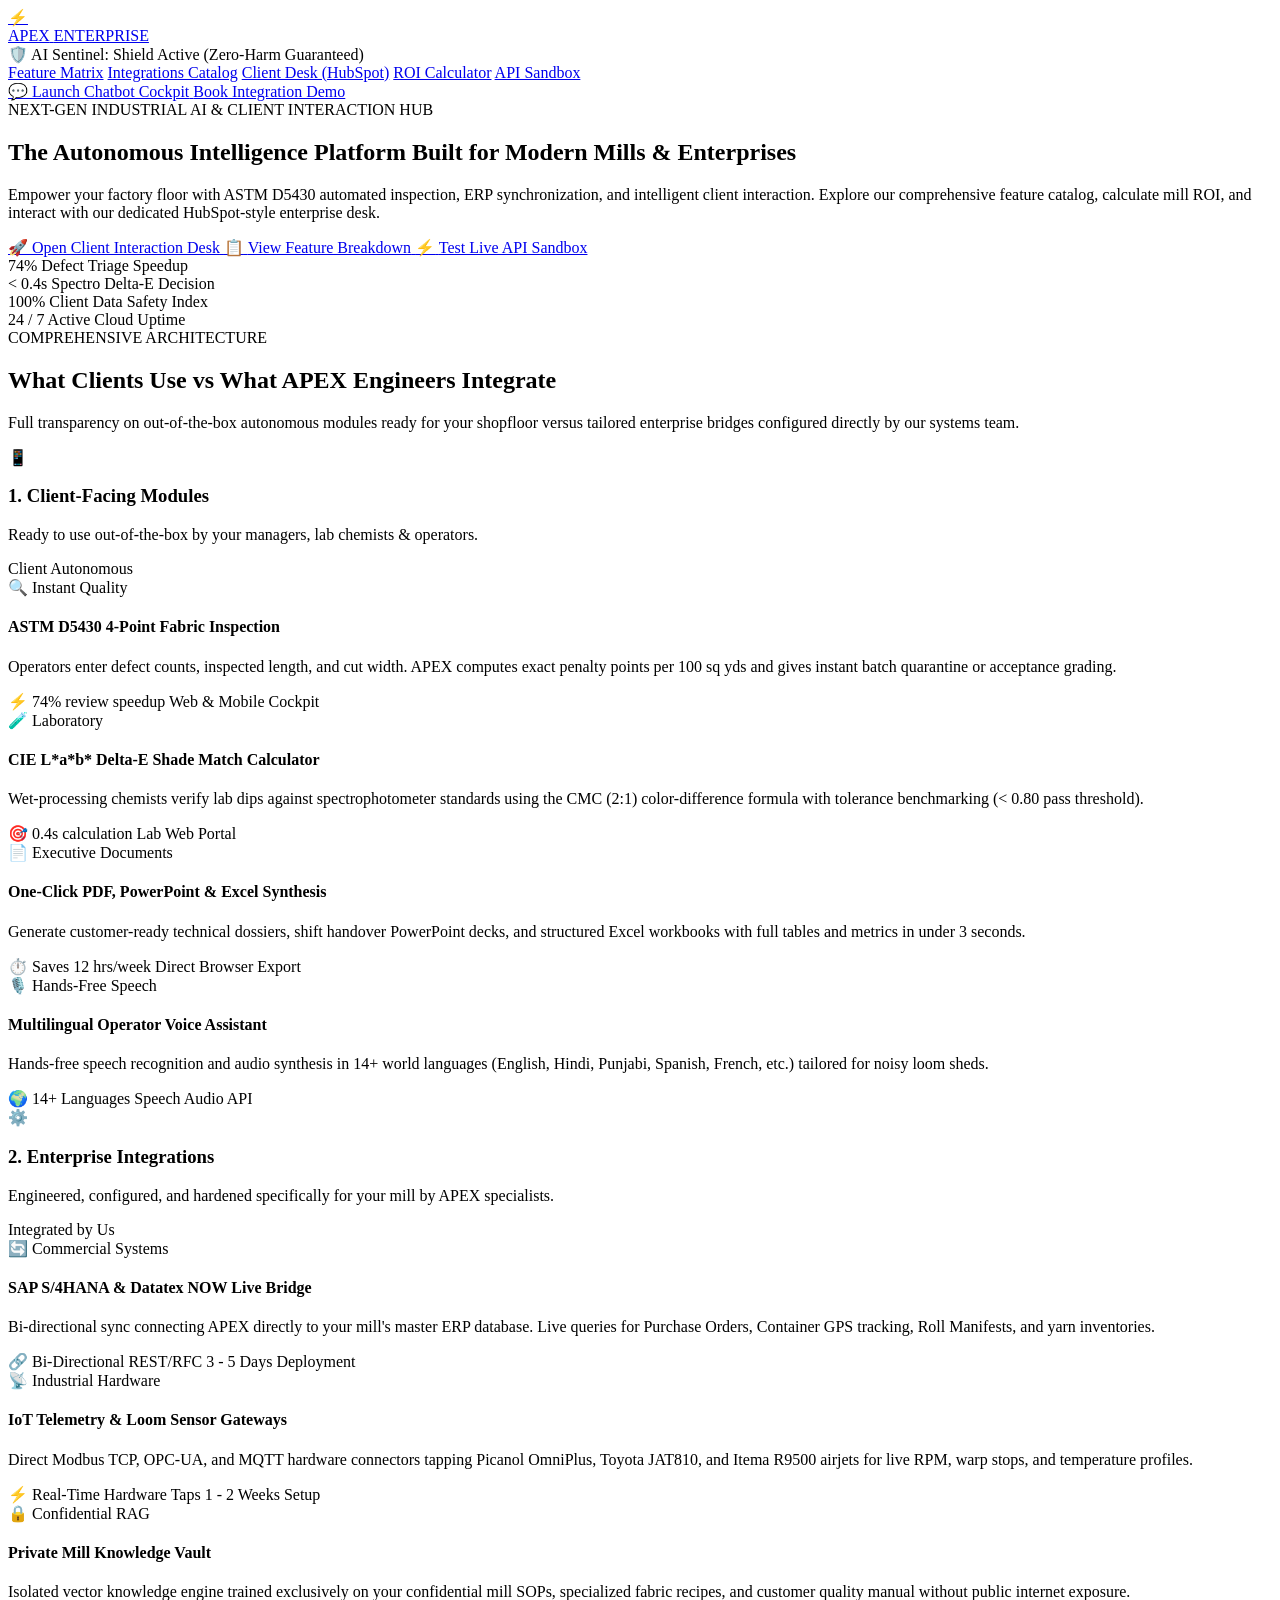
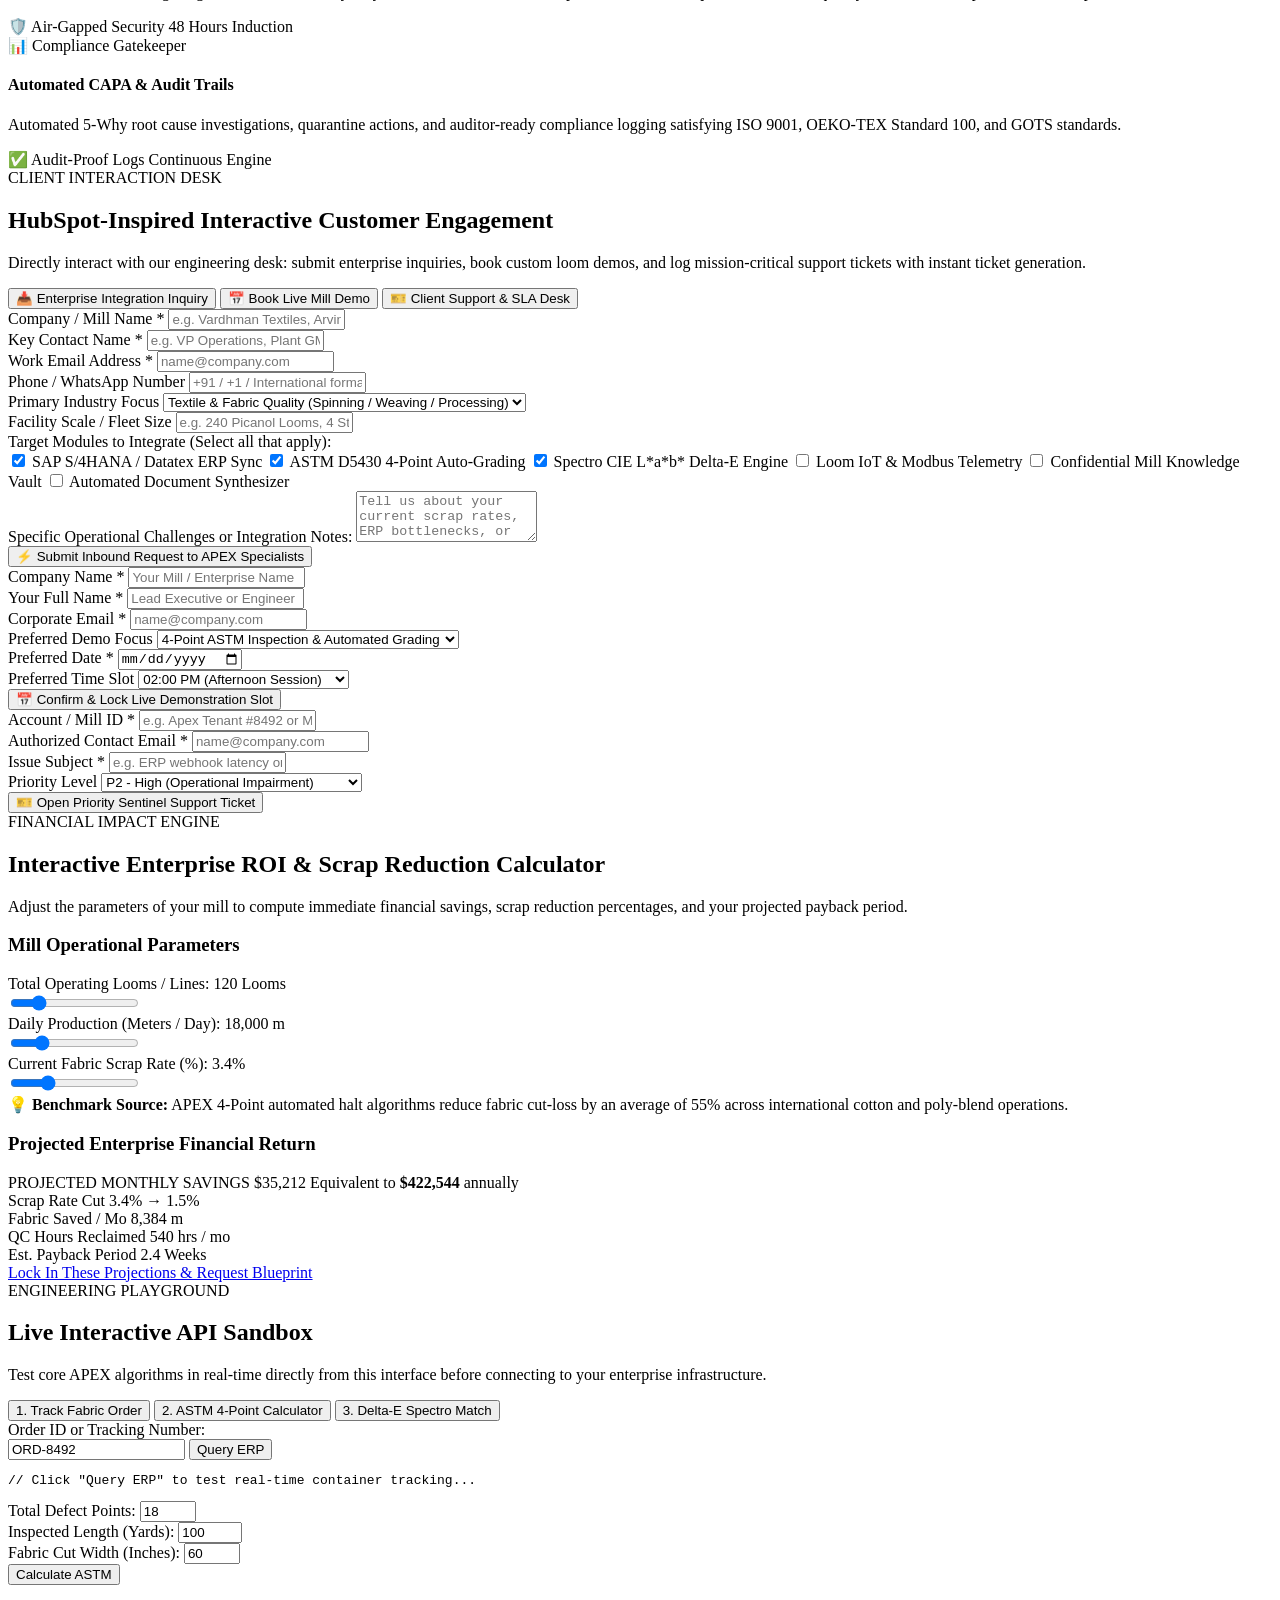
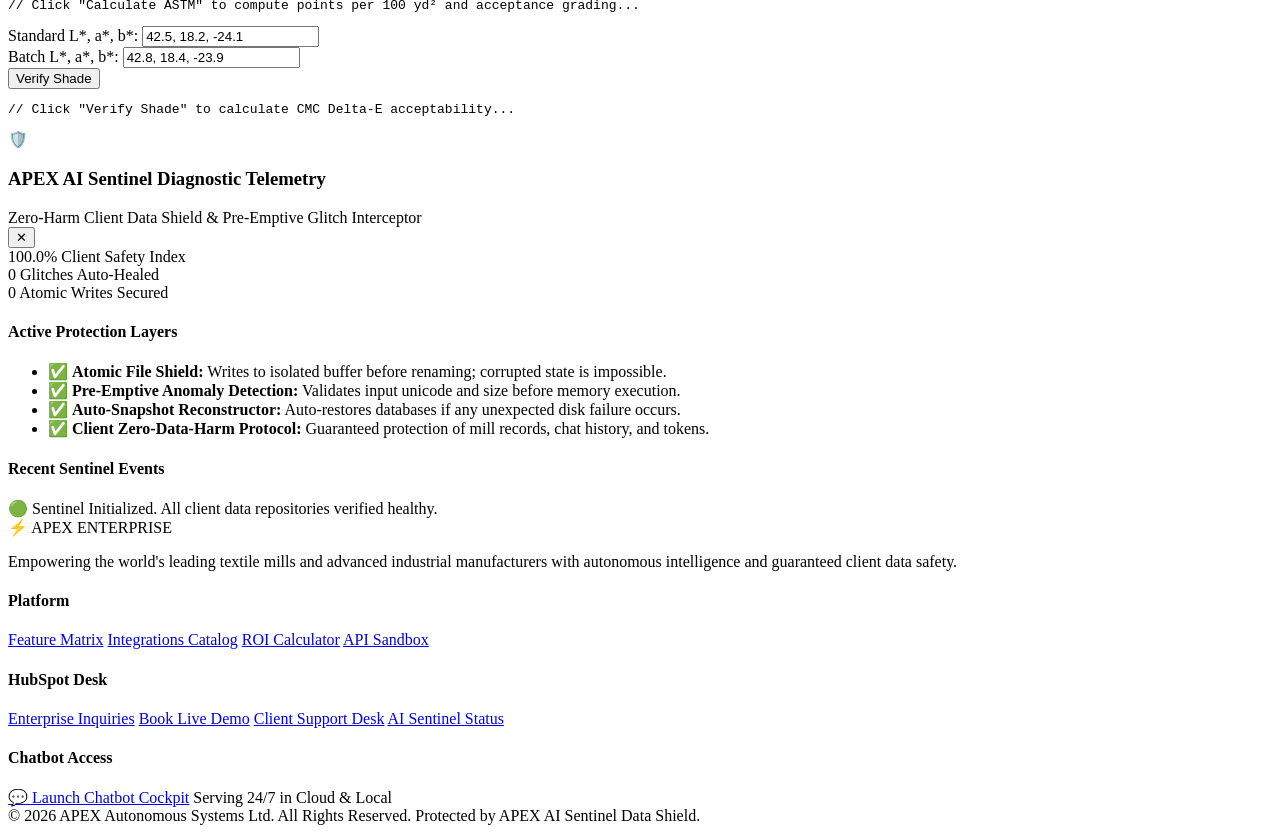
==== website/templates/portal.html @ 2b3c2cca "Bold cyber typography, AI Sentinel Data Shield self-healing guard, and dedicated HubSpot-style custo" ====
<!DOCTYPE html>
<html lang="en">
<head>
  <meta charset="UTF-8"/>
  <meta name="viewport" content="width=device-width, initial-scale=1.0, maximum-scale=5.0, viewport-fit=cover"/>
  <meta name="theme-color" content="#030712"/>
  <title>APEX Enterprise Platform — Industrial Intelligence & Client Interaction Hub</title>
  
  <!-- High-impact, bold, ultra-modern cyber typography -->
  <link rel="preconnect" href="https://fonts.googleapis.com"/>
  <link rel="preconnect" href="https://fonts.gstatic.com" crossorigin/>
  <link href="https://fonts.googleapis.com/css2?family=Outfit:wght@500;600;700;800;900&family=Syne:wght@700;800;900&family=Space+Grotesk:wght@600;700&family=JetBrains+Mono:wght@500;600;700;800&display=swap" rel="stylesheet"/>
  
  <!-- Dedicated Customer Portal Stylesheet (Zero mixture with chatbot CSS) -->
  <link rel="stylesheet" href="/website-static/css/portal.css?v=3.0.0"/>
</head>
<body>

  <!-- ── Ambient Cyber Mesh & Canvas ──────────────────────────────────────── -->
  <div class="portal-aurora"></div>
  <div class="portal-grid"></div>

  <!-- ── Top Global Navigation Bar ────────────────────────────────────────── -->
  <header class="portal-nav">
    <div class="nav-container">
      <div class="nav-left">
        <a href="/portal" class="brand-wrap">
          <div class="brand-logo-glow">
            <span class="brand-icon">⚡</span>
          </div>
          <div class="brand-text">
            <span class="brand-title">APEX</span>
            <span class="brand-badge">ENTERPRISE</span>
          </div>
        </a>

        <!-- AI Sentinel Status Pill -->
        <div class="sentinel-pill" id="sentinelStatusPill" title="Click to view Live AI Sentinel Health & Data Shield Status">
          <span class="sentinel-pulse"></span>
          <span class="sentinel-label">🛡️ AI Sentinel: Shield Active (Zero-Harm Guaranteed)</span>
        </div>
      </div>

      <nav class="nav-links">
        <a href="#features" class="nav-link">Feature Matrix</a>
        <a href="#integrations" class="nav-link">Integrations Catalog</a>
        <a href="#crm" class="nav-link">Client Desk (HubSpot)</a>
        <a href="#calculator" class="nav-link">ROI Calculator</a>
        <a href="#sandbox" class="nav-link">API Sandbox</a>
      </nav>

      <div class="nav-actions">
        <!-- Direct Bridge to Chatbot -->
        <a href="/" class="btn-chatbot-link" title="Launch the APEX Conversational Assistant">
          <span class="btn-icon">💬</span>
          <span class="btn-text">Launch Chatbot Cockpit</span>
        </a>
        <a href="#crm" class="btn-cta-gold">
          <span>Book Integration Demo</span>
        </a>
      </div>
    </div>
  </header>

  <!-- ── Hero Section ─────────────────────────────────────────────────────── -->
  <section class="portal-hero">
    <div class="hero-content">
      <div class="hero-pill-badge">
        <span class="badge-dot"></span>
        <span>NEXT-GEN INDUSTRIAL AI & CLIENT INTERACTION HUB</span>
      </div>

      <h1 class="hero-title">
        The Autonomous Intelligence Platform Built for <span class="text-gradient">Modern Mills & Enterprises</span>
      </h1>

      <p class="hero-subtitle">
        Empower your factory floor with ASTM D5430 automated inspection, ERP synchronization, and intelligent client interaction. Explore our comprehensive feature catalog, calculate mill ROI, and interact with our dedicated HubSpot-style enterprise desk.
      </p>

      <div class="hero-ctas">
        <a href="#crm" class="btn-primary-hero">
          <span class="btn-icon">🚀</span>
          <span>Open Client Interaction Desk</span>
        </a>
        <a href="#features" class="btn-secondary-hero">
          <span class="btn-icon">📋</span>
          <span>View Feature Breakdown</span>
        </a>
        <a href="#sandbox" class="btn-ghost-hero">
          <span class="btn-icon">⚡</span>
          <span>Test Live API Sandbox</span>
        </a>
      </div>

      <!-- Trust Metrics Strip -->
      <div class="hero-metrics-strip">
        <div class="metric-item">
          <span class="metric-num">74%</span>
          <span class="metric-label">Defect Triage Speedup</span>
        </div>
        <div class="metric-divider"></div>
        <div class="metric-item">
          <span class="metric-num">&lt; 0.4s</span>
          <span class="metric-label">Spectro Delta-E Decision</span>
        </div>
        <div class="metric-divider"></div>
        <div class="metric-item">
          <span class="metric-num">100%</span>
          <span class="metric-label">Client Data Safety Index</span>
        </div>
        <div class="metric-divider"></div>
        <div class="metric-item">
          <span class="metric-num">24 / 7</span>
          <span class="metric-label">Active Cloud Uptime</span>
        </div>
      </div>
    </div>
  </section>

  <!-- ── SECTION 1: DETAILED FEATURE BREAKDOWN (Client-Facing vs Integrated by Us) ── -->
  <section class="portal-section" id="features">
    <div class="section-container">
      <div class="section-header">
        <span class="section-tag">COMPREHENSIVE ARCHITECTURE</span>
        <h2 class="section-title">What Clients Use vs What APEX Engineers Integrate</h2>
        <p class="section-subtitle">
          Full transparency on out-of-the-box autonomous modules ready for your shopfloor versus tailored enterprise bridges configured directly by our systems team.
        </p>
      </div>

      <div class="feature-two-columns">
        <!-- COLUMN A: Client-Facing (Used directly by Client) -->
        <div class="feature-column client-column">
          <div class="column-header">
            <div class="column-icon-wrap mint-glow">
              <span>📱</span>
            </div>
            <div>
              <h3 class="column-title">1. Client-Facing Modules</h3>
              <p class="column-desc">Ready to use out-of-the-box by your managers, lab chemists & operators.</p>
            </div>
            <span class="status-chip chip-mint">Client Autonomous</span>
          </div>

          <div class="feature-cards-stack">
            <!-- Card 1 -->
            <div class="feature-card">
              <div class="card-top">
                <span class="card-icon">🔍</span>
                <span class="card-badge">Instant Quality</span>
              </div>
              <h4 class="card-title">ASTM D5430 4-Point Fabric Inspection</h4>
              <p class="card-text">
                Operators enter defect counts, inspected length, and cut width. APEX computes exact penalty points per 100 sq yds and gives instant batch quarantine or acceptance grading.
              </p>
              <div class="card-footer">
                <span class="card-stat">⚡ 74% review speedup</span>
                <span class="card-interface">Web & Mobile Cockpit</span>
              </div>
            </div>

            <!-- Card 2 -->
            <div class="feature-card">
              <div class="card-top">
                <span class="card-icon">🧪</span>
                <span class="card-badge">Laboratory</span>
              </div>
              <h4 class="card-title">CIE L*a*b* Delta-E Shade Match Calculator</h4>
              <p class="card-text">
                Wet-processing chemists verify lab dips against spectrophotometer standards using the CMC (2:1) color-difference formula with tolerance benchmarking (&lt; 0.80 pass threshold).
              </p>
              <div class="card-footer">
                <span class="card-stat">🎯 0.4s calculation</span>
                <span class="card-interface">Lab Web Portal</span>
              </div>
            </div>

            <!-- Card 3 -->
            <div class="feature-card">
              <div class="card-top">
                <span class="card-icon">📄</span>
                <span class="card-badge">Executive Documents</span>
              </div>
              <h4 class="card-title">One-Click PDF, PowerPoint & Excel Synthesis</h4>
              <p class="card-text">
                Generate customer-ready technical dossiers, shift handover PowerPoint decks, and structured Excel workbooks with full tables and metrics in under 3 seconds.
              </p>
              <div class="card-footer">
                <span class="card-stat">⏱️ Saves 12 hrs/week</span>
                <span class="card-interface">Direct Browser Export</span>
              </div>
            </div>

            <!-- Card 4 -->
            <div class="feature-card">
              <div class="card-top">
                <span class="card-icon">🎙️</span>
                <span class="card-badge">Hands-Free Speech</span>
              </div>
              <h4 class="card-title">Multilingual Operator Voice Assistant</h4>
              <p class="card-text">
                Hands-free speech recognition and audio synthesis in 14+ world languages (English, Hindi, Punjabi, Spanish, French, etc.) tailored for noisy loom sheds.
              </p>
              <div class="card-footer">
                <span class="card-stat">🌍 14+ Languages</span>
                <span class="card-interface">Speech Audio API</span>
              </div>
            </div>
          </div>
        </div>

        <!-- COLUMN B: Enterprise Integrations (Engineered by APEX for Client) -->
        <div class="feature-column enterprise-column" id="integrations">
          <div class="column-header">
            <div class="column-icon-wrap cyan-glow">
              <span>⚙️</span>
            </div>
            <div>
              <h3 class="column-title">2. Enterprise Integrations</h3>
              <p class="column-desc">Engineered, configured, and hardened specifically for your mill by APEX specialists.</p>
            </div>
            <span class="status-chip chip-cyan">Integrated by Us</span>
          </div>

          <div class="feature-cards-stack">
            <!-- Card 1 -->
            <div class="feature-card">
              <div class="card-top">
                <span class="card-icon">🔄</span>
                <span class="card-badge">Commercial Systems</span>
              </div>
              <h4 class="card-title">SAP S/4HANA & Datatex NOW Live Bridge</h4>
              <p class="card-text">
                Bi-directional sync connecting APEX directly to your mill's master ERP database. Live queries for Purchase Orders, Container GPS tracking, Roll Manifests, and yarn inventories.
              </p>
              <div class="card-footer">
                <span class="card-stat">🔗 Bi-Directional REST/RFC</span>
                <span class="card-interface">3 - 5 Days Deployment</span>
              </div>
            </div>

            <!-- Card 2 -->
            <div class="feature-card">
              <div class="card-top">
                <span class="card-icon">📡</span>
                <span class="card-badge">Industrial Hardware</span>
              </div>
              <h4 class="card-title">IoT Telemetry & Loom Sensor Gateways</h4>
              <p class="card-text">
                Direct Modbus TCP, OPC-UA, and MQTT hardware connectors tapping Picanol OmniPlus, Toyota JAT810, and Itema R9500 airjets for live RPM, warp stops, and temperature profiles.
              </p>
              <div class="card-footer">
                <span class="card-stat">⚡ Real-Time Hardware Taps</span>
                <span class="card-interface">1 - 2 Weeks Setup</span>
              </div>
            </div>

            <!-- Card 3 -->
            <div class="feature-card">
              <div class="card-top">
                <span class="card-icon">🔒</span>
                <span class="card-badge">Confidential RAG</span>
              </div>
              <h4 class="card-title">Private Mill Knowledge Vault</h4>
              <p class="card-text">
                Isolated vector knowledge engine trained exclusively on your confidential mill SOPs, specialized fabric recipes, and customer quality manual without public internet exposure.
              </p>
              <div class="card-footer">
                <span class="card-stat">🛡️ Air-Gapped Security</span>
                <span class="card-interface">48 Hours Induction</span>
              </div>
            </div>

            <!-- Card 4 -->
            <div class="feature-card">
              <div class="card-top">
                <span class="card-icon">📊</span>
                <span class="card-badge">Compliance Gatekeeper</span>
              </div>
              <h4 class="card-title">Automated CAPA & Audit Trails</h4>
              <p class="card-text">
                Automated 5-Why root cause investigations, quarantine actions, and auditor-ready compliance logging satisfying ISO 9001, OEKO-TEX Standard 100, and GOTS standards.
              </p>
              <div class="card-footer">
                <span class="card-stat">✅ Audit-Proof Logs</span>
                <span class="card-interface">Continuous Engine</span>
              </div>
            </div>
          </div>
        </div>
      </div>
    </div>
  </section>

  <!-- ── SECTION 2: HUBSPOT-STYLE CLIENT INTERACTION & CRM DESK ───────────── -->
  <section class="portal-section crm-section" id="crm">
    <div class="section-container">
      <div class="section-header">
        <span class="section-tag gold-tag">CLIENT INTERACTION DESK</span>
        <h2 class="section-title">HubSpot-Inspired Interactive Customer Engagement</h2>
        <p class="section-subtitle">
          Directly interact with our engineering desk: submit enterprise inquiries, book custom loom demos, and log mission-critical support tickets with instant ticket generation.
        </p>
      </div>

      <!-- HubSpot Desk Multi-Tab Card -->
      <div class="hubspot-desk-card">
        <!-- Tab Navigation -->
        <div class="desk-tabs">
          <button class="desk-tab active" data-tab="inquiry">
            <span class="tab-icon">📥</span>
            <span>Enterprise Integration Inquiry</span>
          </button>
          <button class="desk-tab" data-tab="demo">
            <span class="tab-icon">📅</span>
            <span>Book Live Mill Demo</span>
          </button>
          <button class="desk-tab" data-tab="support">
            <span class="tab-icon">🎫</span>
            <span>Client Support & SLA Desk</span>
          </button>
        </div>

        <!-- TAB 1: Enterprise Inquiry Form -->
        <div class="desk-pane active" id="pane-inquiry">
          <form id="inquiryForm" class="desk-form">
            <div class="form-row">
              <div class="form-group">
                <label for="inqCompany">Company / Mill Name <span class="req">*</span></label>
                <input type="text" id="inqCompany" required placeholder="e.g. Vardhman Textiles, Arvind Mills, Trident"/>
              </div>
              <div class="form-group">
                <label for="inqContact">Key Contact Name <span class="req">*</span></label>
                <input type="text" id="inqContact" required placeholder="e.g. VP Operations, Plant GM, QC Head"/>
              </div>
            </div>

            <div class="form-row">
              <div class="form-group">
                <label for="inqEmail">Work Email Address <span class="req">*</span></label>
                <input type="email" id="inqEmail" required placeholder="name@company.com"/>
              </div>
              <div class="form-group">
                <label for="inqPhone">Phone / WhatsApp Number</label>
                <input type="tel" id="inqPhone" placeholder="+91 / +1 / International format"/>
              </div>
            </div>

            <div class="form-row">
              <div class="form-group">
                <label for="inqIndustry">Primary Industry Focus</label>
                <select id="inqIndustry">
                  <option value="Textile & Spinning">Textile & Fabric Quality (Spinning / Weaving / Processing)</option>
                  <option value="Pharmaceutical Manufacturing">Pharmaceutical & Biotechnology (cGMP / FDA)</option>
                  <option value="Automotive Engineering">Automotive Engineering & Metallurgy (IATF 16949)</option>
                  <option value="Food Processing">Food Safety & Cold-Chain Processing (HACCP / FSMA)</option>
                  <option value="Civil & Construction">Civil & Materials Engineering (ASTM C39)</option>
                  <option value="Supply Chain Logistics">Supply Chain & Freight Logistics</option>
                </select>
              </div>
              <div class="form-group">
                <label for="inqFleet">Facility Scale / Fleet Size</label>
                <input type="text" id="inqFleet" placeholder="e.g. 240 Picanol Looms, 4 Stenters, 50k Spindles"/>
              </div>
            </div>

            <div class="form-group">
              <label>Target Modules to Integrate (Select all that apply):</label>
              <div class="checkbox-grid">
                <label class="custom-checkbox">
                  <input type="checkbox" name="modules" value="SAP S/4HANA & Datatex ERP Sync" checked/>
                  <span>SAP S/4HANA / Datatex ERP Sync</span>
                </label>
                <label class="custom-checkbox">
                  <input type="checkbox" name="modules" value="ASTM D5430 4-Point Auto-Grading" checked/>
                  <span>ASTM D5430 4-Point Auto-Grading</span>
                </label>
                <label class="custom-checkbox">
                  <input type="checkbox" name="modules" value="Spectro CIE L*a*b* Delta-E Engine" checked/>
                  <span>Spectro CIE L*a*b* Delta-E Engine</span>
                </label>
                <label class="custom-checkbox">
                  <input type="checkbox" name="modules" value="Loom IoT & Modbus Telemetry"/>
                  <span>Loom IoT & Modbus Telemetry</span>
                </label>
                <label class="custom-checkbox">
                  <input type="checkbox" name="modules" value="Confidential Mill Knowledge Vault"/>
                  <span>Confidential Mill Knowledge Vault</span>
                </label>
                <label class="custom-checkbox">
                  <input type="checkbox" name="modules" value="Automated Document Synthesizer (PDF/PPT/Excel)"/>
                  <span>Automated Document Synthesizer</span>
                </label>
              </div>
            </div>

            <div class="form-group">
              <label for="inqNotes">Specific Operational Challenges or Integration Notes:</label>
              <textarea id="inqNotes" rows="3" placeholder="Tell us about your current scrap rates, ERP bottlenecks, or quality goals..."></textarea>
            </div>

            <button type="submit" class="btn-submit-desk">
              <span class="btn-icon">⚡</span>
              <span>Submit Inbound Request to APEX Specialists</span>
            </button>
            <div id="inquiryFeedback" class="form-feedback"></div>
          </form>
        </div>

        <!-- TAB 2: Book Live Demo -->
        <div class="desk-pane" id="pane-demo">
          <form id="demoForm" class="desk-form">
            <div class="form-row">
              <div class="form-group">
                <label for="demoCompany">Company Name <span class="req">*</span></label>
                <input type="text" id="demoCompany" required placeholder="Your Mill / Enterprise Name"/>
              </div>
              <div class="form-group">
                <label for="demoName">Your Full Name <span class="req">*</span></label>
                <input type="text" id="demoName" required placeholder="Lead Executive or Engineer"/>
              </div>
            </div>

            <div class="form-row">
              <div class="form-group">
                <label for="demoEmail">Corporate Email <span class="req">*</span></label>
                <input type="email" id="demoEmail" required placeholder="name@company.com"/>
              </div>
              <div class="form-group">
                <label for="demoFocus">Preferred Demo Focus</label>
                <select id="demoFocus">
                  <option value="4-Point ASTM Inspection & Automated Grading">4-Point ASTM Inspection & Automated Grading</option>
                  <option value="Live ERP Connector & Order GPS Tracking">Live ERP Connector & Order GPS Tracking</option>
                  <option value="Loom Hardware Telemetry & Stop Reduction">Loom Hardware Telemetry & Stop Reduction</option>
                  <option value="Custom Proprietary Knowledge Vault Induction">Custom Proprietary Knowledge Vault Induction</option>
                  <option value="Full End-to-End Enterprise Suite Walkthrough">Full End-to-End Enterprise Suite Walkthrough</option>
                </select>
              </div>
            </div>

            <div class="form-row">
              <div class="form-group">
                <label for="demoDate">Preferred Date <span class="req">*</span></label>
                <input type="date" id="demoDate" required/>
              </div>
              <div class="form-group">
                <label for="demoTime">Preferred Time Slot</label>
                <select id="demoTime">
                  <option value="10:00 AM (IST / Local)">10:00 AM (Morning Session)</option>
                  <option value="02:00 PM (IST / Local)" selected>02:00 PM (Afternoon Session)</option>
                  <option value="04:30 PM (IST / Local)">04:30 PM (Evening Session)</option>
                  <option value="08:00 PM (IST / Local)">08:00 PM (Global / US Overlap)</option>
                </select>
              </div>
            </div>

            <button type="submit" class="btn-submit-desk">
              <span class="btn-icon">📅</span>
              <span>Confirm & Lock Live Demonstration Slot</span>
            </button>
            <div id="demoFeedback" class="form-feedback"></div>
          </form>
        </div>

        <!-- TAB 3: Support Ticket Desk -->
        <div class="desk-pane" id="pane-support">
          <form id="supportForm" class="desk-form">
            <div class="form-row">
              <div class="form-group">
                <label for="tckCompany">Account / Mill ID <span class="req">*</span></label>
                <input type="text" id="tckCompany" required placeholder="e.g. Apex Tenant #8492 or Mill Name"/>
              </div>
              <div class="form-group">
                <label for="tckEmail">Authorized Contact Email <span class="req">*</span></label>
                <input type="email" id="tckEmail" required placeholder="name@company.com"/>
              </div>
            </div>

            <div class="form-row">
              <div class="form-group">
                <label for="tckSubject">Issue Subject <span class="req">*</span></label>
                <input type="text" id="tckSubject" required placeholder="e.g. ERP webhook latency or Delta-E calibration query"/>
              </div>
              <div class="form-group">
                <label for="tckPriority">Priority Level</label>
                <select id="tckPriority">
                  <option value="P1 - Urgent (Production Halting)">P1 - Urgent (Loom Line Halting)</option>
                  <option value="P2 - High (Operational Impairment)" selected>P2 - High (Operational Impairment)</option>
                  <option value="P3 - Medium (General Technical Inquiry)">P3 - Medium (General Technical Inquiry)</option>
                  <option value="P4 - Low (Feature Request / Optimization)">P4 - Low (Feature Request)</option>
                </select>
              </div>
            </div>

            <button type="submit" class="btn-submit-desk">
              <span class="btn-icon">🎫</span>
              <span>Open Priority Sentinel Support Ticket</span>
            </button>
            <div id="supportFeedback" class="form-feedback"></div>
          </form>
        </div>
      </div>
    </div>
  </section>

  <!-- ── SECTION 3: INTERACTIVE ROI CALCULATOR (HubSpot-Style) ─────────────── -->
  <section class="portal-section calc-section" id="calculator">
    <div class="section-container">
      <div class="section-header">
        <span class="section-tag mint-tag">FINANCIAL IMPACT ENGINE</span>
        <h2 class="section-title">Interactive Enterprise ROI & Scrap Reduction Calculator</h2>
        <p class="section-subtitle">
          Adjust the parameters of your mill to compute immediate financial savings, scrap reduction percentages, and your projected payback period.
        </p>
      </div>

      <div class="calc-grid">
        <!-- Interactive Controls -->
        <div class="calc-controls-card">
          <h3 class="calc-card-title">Mill Operational Parameters</h3>

          <div class="slider-group">
            <div class="slider-header">
              <label for="rangeLooms">Total Operating Looms / Lines:</label>
              <span class="slider-val" id="valLooms">120 Looms</span>
            </div>
            <input type="range" id="rangeLooms" min="10" max="600" value="120" step="5"/>
          </div>

          <div class="slider-group">
            <div class="slider-header">
              <label for="rangeMeters">Daily Production (Meters / Day):</label>
              <span class="slider-val" id="valMeters">18,000 m</span>
            </div>
            <input type="range" id="rangeMeters" min="1000" max="80000" value="18000" step="1000"/>
          </div>

          <div class="slider-group">
            <div class="slider-header">
              <label for="rangeScrap">Current Fabric Scrap Rate (%):</label>
              <span class="slider-val" id="valScrap">3.4%</span>
            </div>
            <input type="range" id="rangeScrap" min="1.0" max="10.0" value="3.4" step="0.1"/>
          </div>

          <div class="calc-note">
            <span>💡 <strong>Benchmark Source:</strong> APEX 4-Point automated halt algorithms reduce fabric cut-loss by an average of 55% across international cotton and poly-blend operations.</span>
          </div>
        </div>

        <!-- Calculated Live Metrics Output -->
        <div class="calc-results-card">
          <h3 class="calc-card-title">Projected Enterprise Financial Return</h3>

          <div class="roi-metric-highlight">
            <span class="roi-small-label">PROJECTED MONTHLY SAVINGS</span>
            <span class="roi-big-number" id="roiMonthlyDollars">$35,212</span>
            <span class="roi-subtext">Equivalent to <strong id="roiAnnualDollars">$422,544</strong> annually</span>
          </div>

          <div class="roi-breakdown-grid">
            <div class="breakdown-item">
              <span class="breakdown-label">Scrap Rate Cut</span>
              <span class="breakdown-value text-mint" id="roiScrapCut">3.4% → 1.5%</span>
            </div>
            <div class="breakdown-item">
              <span class="breakdown-label">Fabric Saved / Mo</span>
              <span class="breakdown-value" id="roiMetersSaved">8,384 m</span>
            </div>
            <div class="breakdown-item">
              <span class="breakdown-label">QC Hours Reclaimed</span>
              <span class="breakdown-value" id="roiHoursSaved">540 hrs / mo</span>
            </div>
            <div class="breakdown-item">
              <span class="breakdown-label">Est. Payback Period</span>
              <span class="breakdown-value text-cyan" id="roiPayback">2.4 Weeks</span>
            </div>
          </div>

          <a href="#crm" class="btn-lock-roi">
            <span>Lock In These Projections & Request Blueprint</span>
          </a>
        </div>
      </div>
    </div>
  </section>

  <!-- ── SECTION 4: INTERACTIVE LIVE API SANDBOX ──────────────────────────── -->
  <section class="portal-section sandbox-section" id="sandbox">
    <div class="section-container">
      <div class="section-header">
        <span class="section-tag cyan-tag">ENGINEERING PLAYGROUND</span>
        <h2 class="section-title">Live Interactive API Sandbox</h2>
        <p class="section-subtitle">
          Test core APEX algorithms in real-time directly from this interface before connecting to your enterprise infrastructure.
        </p>
      </div>

      <div class="sandbox-card">
        <div class="sandbox-tabs">
          <button class="s-tab active" data-sim="order">1. Track Fabric Order</button>
          <button class="s-tab" data-sim="fourpoint">2. ASTM 4-Point Calculator</button>
          <button class="s-tab" data-sim="deltae">3. Delta-E Spectro Match</button>
        </div>

        <div class="sandbox-body">
          <!-- Sandbox 1: Track Order -->
          <div class="s-panel active" id="sim-order">
            <div class="sim-row">
              <div class="sim-input-wrap">
                <label>Order ID or Tracking Number:</label>
                <div class="sim-inline-input">
                  <input type="text" id="simOrderId" value="ORD-8492" placeholder="e.g. ORD-8492 or ORD-7104"/>
                  <button type="button" id="btnSimOrder" class="btn-sim-action">Query ERP</button>
                </div>
              </div>
            </div>
            <div class="sim-output-box">
              <pre><code id="simOrderOutput">// Click "Query ERP" to test real-time container tracking...</code></pre>
            </div>
          </div>

          <!-- Sandbox 2: 4-Point Inspection -->
          <div class="s-panel" id="sim-fourpoint">
            <div class="sim-inputs-grid">
              <div class="sim-input-wrap">
                <label>Total Defect Points:</label>
                <input type="number" id="simDefects" value="18" min="0" max="500"/>
              </div>
              <div class="sim-input-wrap">
                <label>Inspected Length (Yards):</label>
                <input type="number" id="simLength" value="100" min="10" max="5000"/>
              </div>
              <div class="sim-input-wrap">
                <label>Fabric Cut Width (Inches):</label>
                <input type="number" id="simWidth" value="60" min="20" max="150"/>
              </div>
              <div class="sim-input-wrap" style="align-self: flex-end;">
                <button type="button" id="btnSimFourPoint" class="btn-sim-action">Calculate ASTM</button>
              </div>
            </div>
            <div class="sim-output-box">
              <pre><code id="simFourPointOutput">// Click "Calculate ASTM" to compute points per 100 yd² and acceptance grading...</code></pre>
            </div>
          </div>

          <!-- Sandbox 3: Delta-E -->
          <div class="s-panel" id="sim-deltae">
            <div class="sim-inputs-grid">
              <div class="sim-input-wrap">
                <label>Standard L*, a*, b*:</label>
                <input type="text" id="simStdLab" value="42.5, 18.2, -24.1" placeholder="L, a, b"/>
              </div>
              <div class="sim-input-wrap">
                <label>Batch L*, a*, b*:</label>
                <input type="text" id="simBatchLab" value="42.8, 18.4, -23.9" placeholder="L, a, b"/>
              </div>
              <div class="sim-input-wrap" style="align-self: flex-end;">
                <button type="button" id="btnSimDeltaE" class="btn-sim-action">Verify Shade</button>
              </div>
            </div>
            <div class="sim-output-box">
              <pre><code id="simDeltaEOutput">// Click "Verify Shade" to calculate CMC Delta-E acceptability...</code></pre>
            </div>
          </div>
        </div>
      </div>
    </div>
  </section>

  <!-- ── SECTION 5: AI SENTINEL HEALTH & DATA PROTECTION MODAL ────────────── -->
  <div class="sentinel-modal-overlay" id="sentinelModal">
    <div class="sentinel-modal-card">
      <div class="modal-header">
        <div class="modal-title-wrap">
          <span class="modal-shield-icon">🛡️</span>
          <div>
            <h3 class="modal-title">APEX AI Sentinel Diagnostic Telemetry</h3>
            <span class="modal-sub">Zero-Harm Client Data Shield & Pre-Emptive Glitch Interceptor</span>
          </div>
        </div>
        <button class="modal-close-btn" id="closeSentinelModal">✕</button>
      </div>

      <div class="modal-body">
        <div class="telemetry-stats-row">
          <div class="t-stat-card">
            <span class="t-val text-mint" id="sentinelSafetyIndex">100.0%</span>
            <span class="t-lbl">Client Safety Index</span>
          </div>
          <div class="t-stat-card">
            <span class="t-val text-cyan" id="sentinelGlitchesHealed">0</span>
            <span class="t-lbl">Glitches Auto-Healed</span>
          </div>
          <div class="t-stat-card">
            <span class="t-val" id="sentinelTransactions">0</span>
            <span class="t-lbl">Atomic Writes Secured</span>
          </div>
        </div>

        <h4 class="subhead">Active Protection Layers</h4>
        <ul class="protection-layers-list">
          <li>✅ <strong>Atomic File Shield:</strong> Writes to isolated buffer before renaming; corrupted state is impossible.</li>
          <li>✅ <strong>Pre-Emptive Anomaly Detection:</strong> Validates input unicode and size before memory execution.</li>
          <li>✅ <strong>Auto-Snapshot Reconstructor:</strong> Auto-restores databases if any unexpected disk failure occurs.</li>
          <li>✅ <strong>Client Zero-Data-Harm Protocol:</strong> Guaranteed protection of mill records, chat history, and tokens.</li>
        </ul>

        <h4 class="subhead">Recent Sentinel Events</h4>
        <div class="sentinel-events-log" id="sentinelEventsLog">
          <div class="log-line">🟢 Sentinel Initialized. All client data repositories verified healthy.</div>
        </div>
      </div>
    </div>
  </div>

  <!-- ── Global Portal Footer ──────────────────────────────────────────────── -->
  <footer class="portal-footer">
    <div class="footer-container">
      <div class="footer-col-brand">
        <div class="brand-wrap">
          <span class="brand-icon">⚡</span>
          <span class="brand-title">APEX</span>
          <span class="brand-badge">ENTERPRISE</span>
        </div>
        <p class="footer-tagline">
          Empowering the world's leading textile mills and advanced industrial manufacturers with autonomous intelligence and guaranteed client data safety.
        </p>
      </div>

      <div class="footer-col">
        <h4 class="footer-heading">Platform</h4>
        <a href="#features">Feature Matrix</a>
        <a href="#integrations">Integrations Catalog</a>
        <a href="#calculator">ROI Calculator</a>
        <a href="#sandbox">API Sandbox</a>
      </div>

      <div class="footer-col">
        <h4 class="footer-heading">HubSpot Desk</h4>
        <a href="#crm">Enterprise Inquiries</a>
        <a href="#crm">Book Live Demo</a>
        <a href="#crm">Client Support Desk</a>
        <a href="javascript:void(0)" id="footerSentinelLink">AI Sentinel Status</a>
      </div>

      <div class="footer-col">
        <h4 class="footer-heading">Chatbot Access</h4>
        <a href="/" class="footer-chat-btn">💬 Launch Chatbot Cockpit</a>
        <span class="footer-sub">Serving 24/7 in Cloud & Local</span>
      </div>
    </div>

    <div class="footer-bottom">
      <span>© 2026 APEX Autonomous Systems Ltd. All Rights Reserved. Protected by APEX AI Sentinel Data Shield.</span>
    </div>
  </footer>

  <!-- Dedicated Customer Portal Script (Clean separation from chatbot app.js) -->
  <script src="/website-static/js/portal.js?v=3.0.0"></script>
</body>
</html>
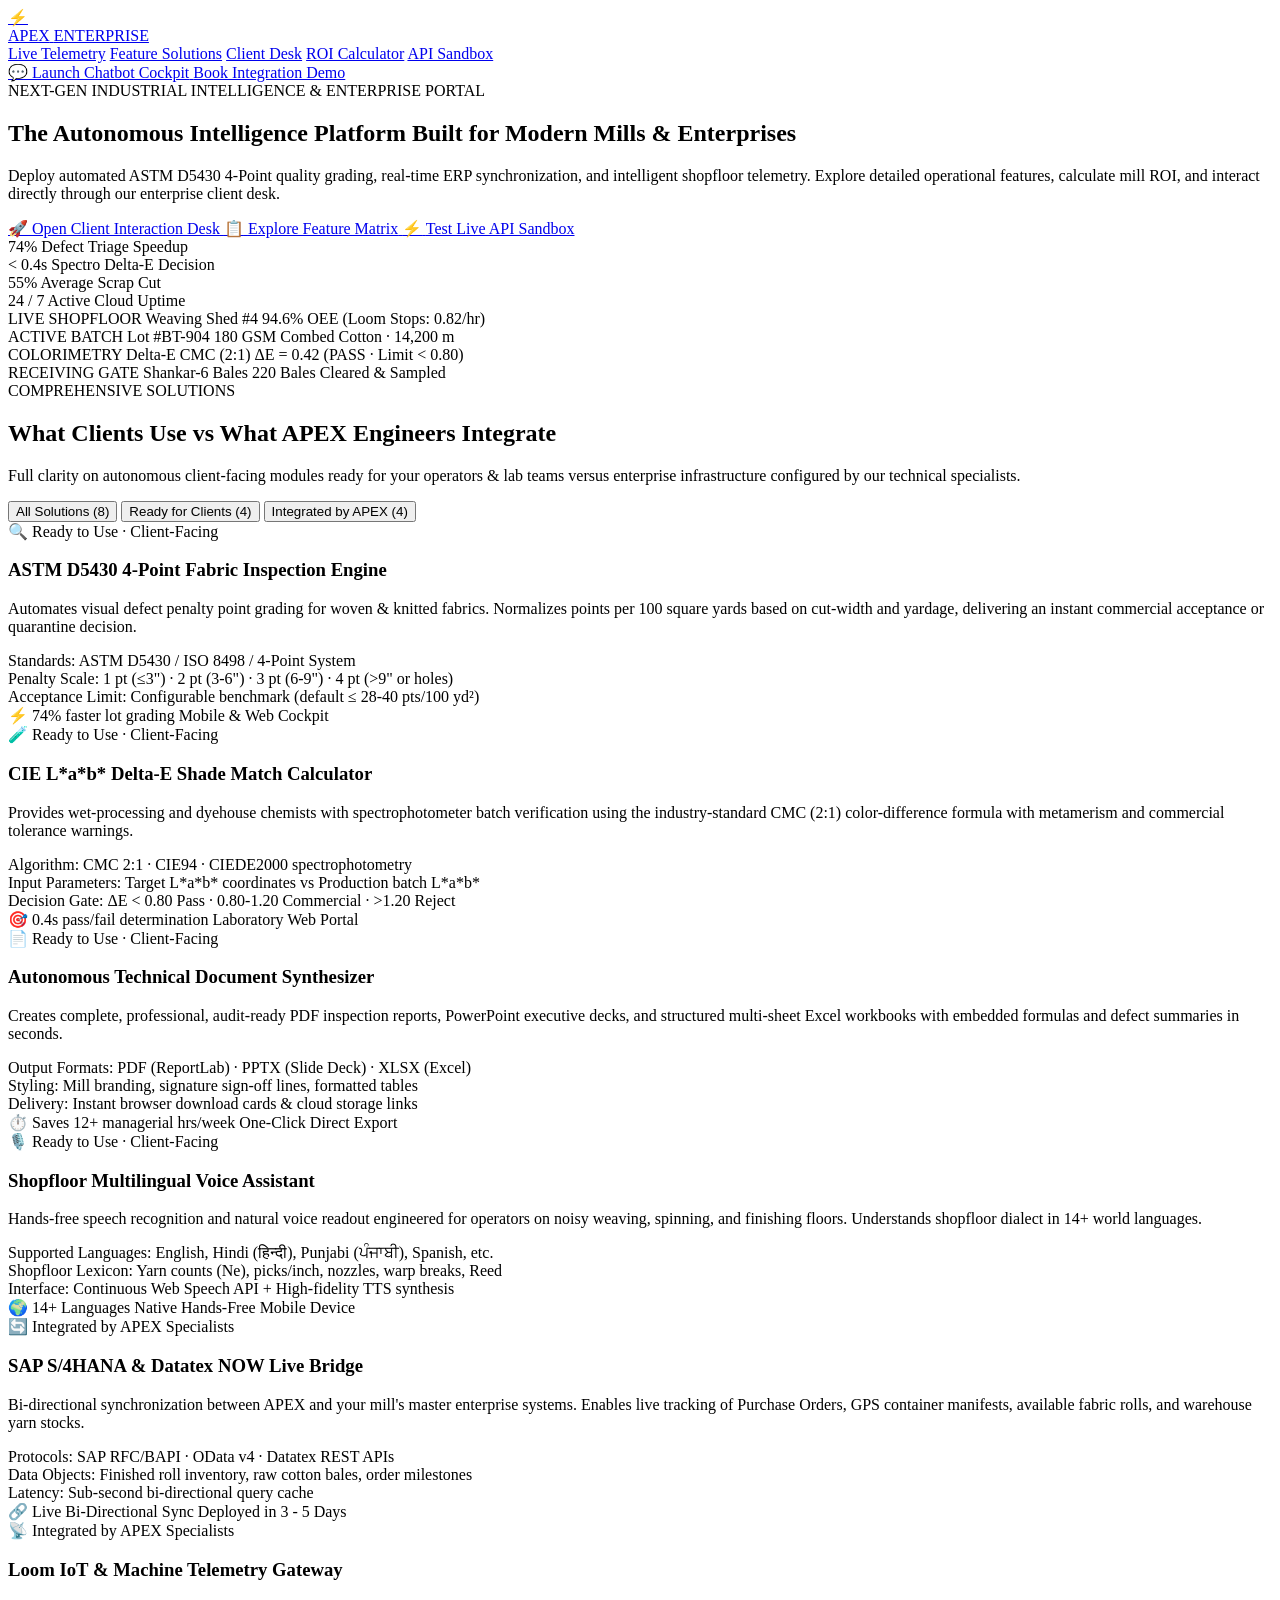
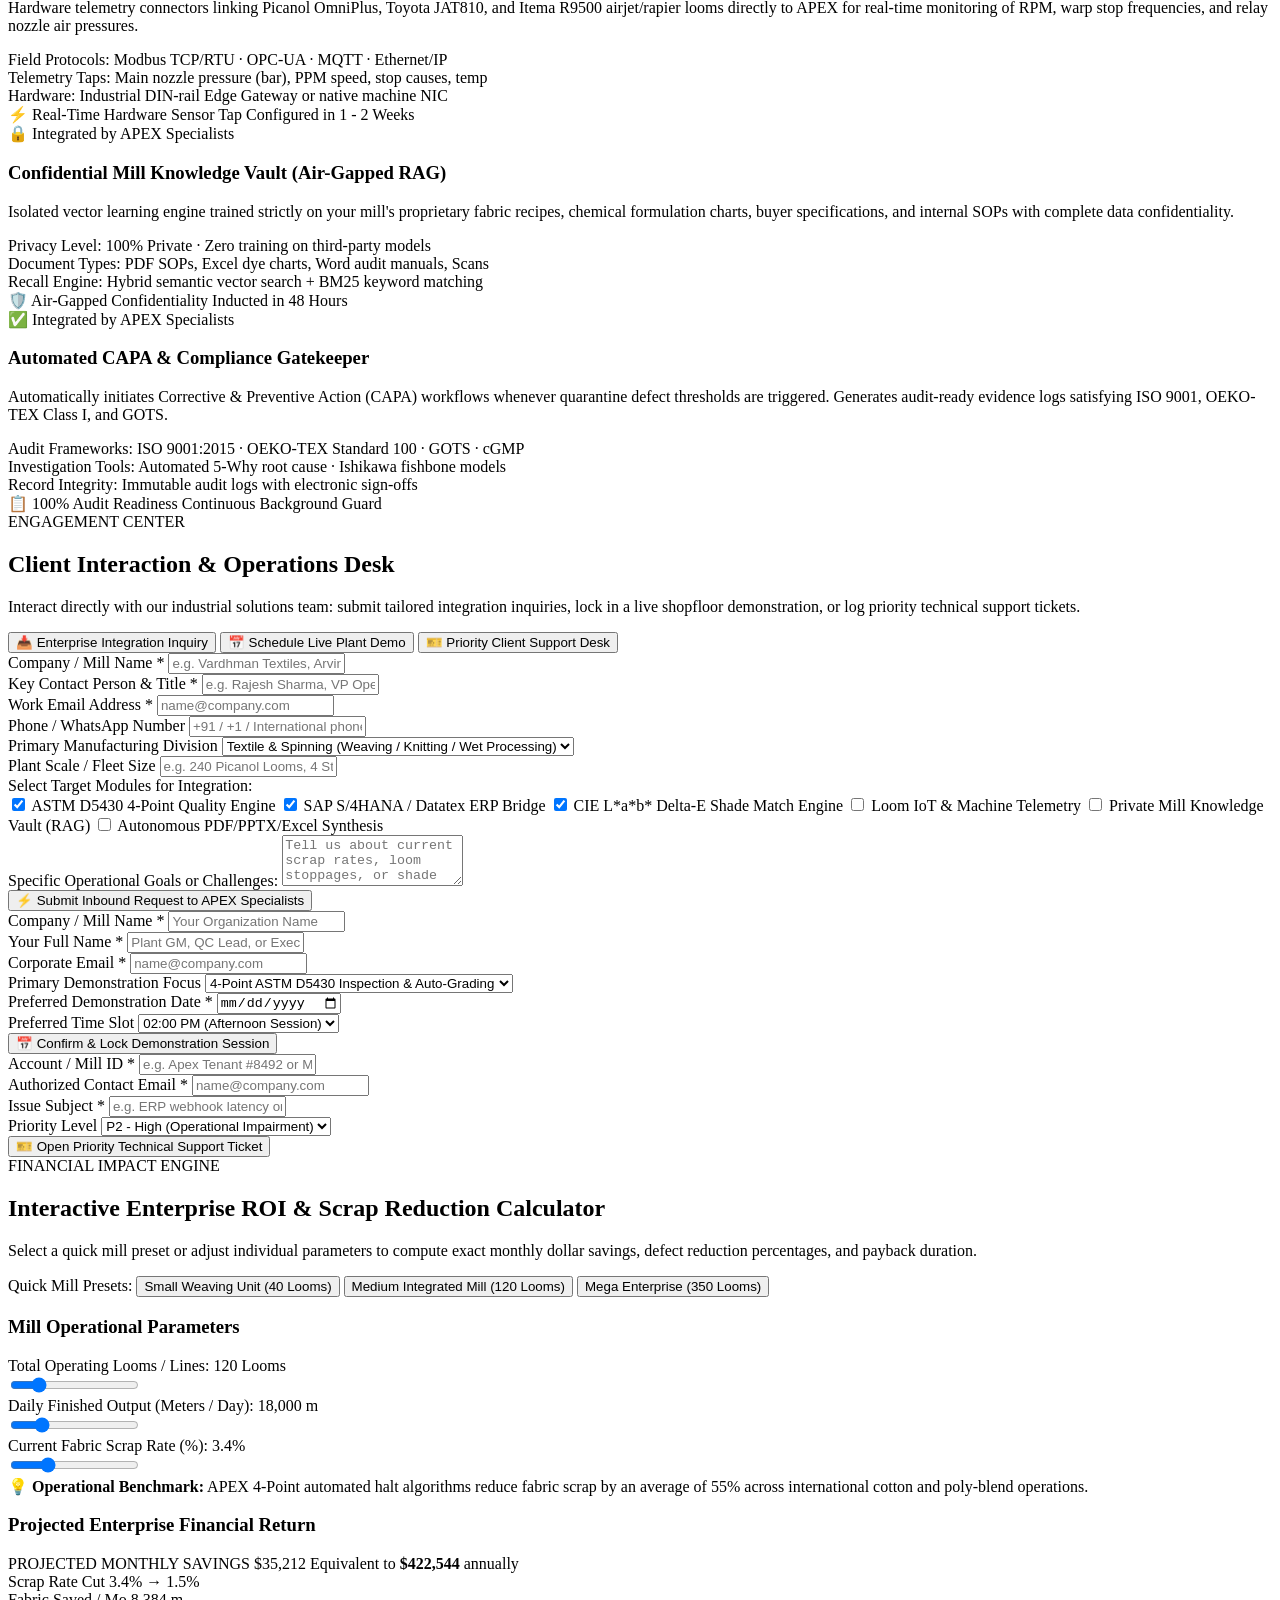
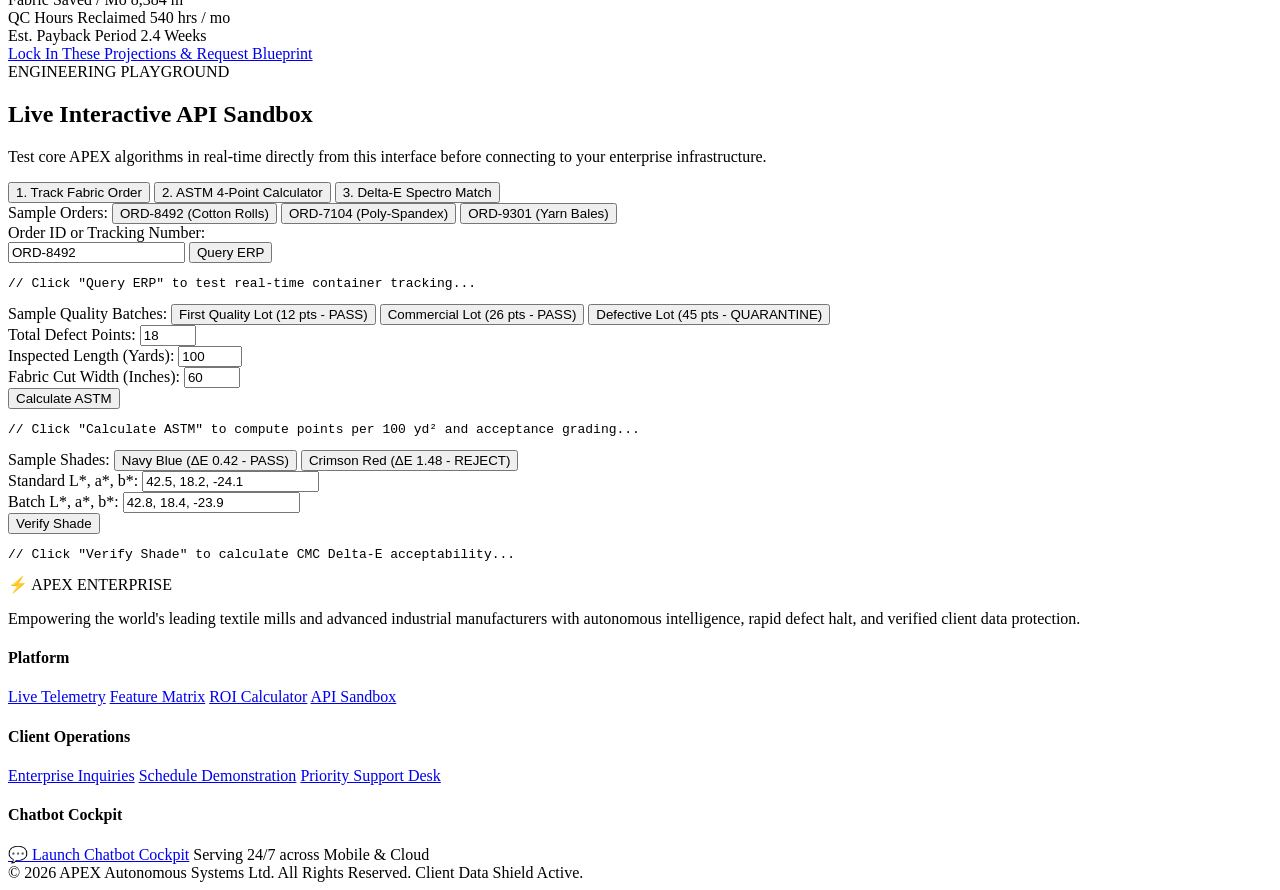
==== commit 611cc4e7: "Hide front shield UI, remove HubSpot branding, add live telemetry bar, filterable feature matrix, mi" ====
--- a/website/templates/portal.html
+++ b/website/templates/portal.html
@@ -4,15 +4,15 @@
   <meta charset="UTF-8"/>
   <meta name="viewport" content="width=device-width, initial-scale=1.0, maximum-scale=5.0, viewport-fit=cover"/>
   <meta name="theme-color" content="#030712"/>
-  <title>APEX Enterprise Platform — Industrial Intelligence & Client Interaction Hub</title>
+  <title>APEX Enterprise Platform — Industrial Intelligence & Client Operations Portal</title>
   
-  <!-- High-impact, bold, ultra-modern cyber typography -->
+  <!-- High-impact, bold, ultra-modern typography -->
   <link rel="preconnect" href="https://fonts.googleapis.com"/>
   <link rel="preconnect" href="https://fonts.gstatic.com" crossorigin/>
   <link href="https://fonts.googleapis.com/css2?family=Outfit:wght@500;600;700;800;900&family=Syne:wght@700;800;900&family=Space+Grotesk:wght@600;700&family=JetBrains+Mono:wght@500;600;700;800&display=swap" rel="stylesheet"/>
   
-  <!-- Dedicated Customer Portal Stylesheet (Zero mixture with chatbot CSS) -->
-  <link rel="stylesheet" href="/website-static/css/portal.css?v=3.0.0"/>
+  <!-- Dedicated Customer Platform Stylesheet -->
+  <link rel="stylesheet" href="/website-static/css/portal.css?v=3.5.0"/>
 </head>
 <body>
 
@@ -34,28 +34,25 @@
           </div>
         </a>
 
-        <!-- AI Sentinel Status Pill -->
-        <div class="sentinel-pill" id="sentinelStatusPill" title="Click to view Live AI Sentinel Health & Data Shield Status">
-          <span class="sentinel-pulse"></span>
-          <span class="sentinel-label">🛡️ AI Sentinel: Shield Active (Zero-Harm Guaranteed)</span>
-        </div>
+        <!-- AI Sentinel running silently in background (Shield visual hidden as requested) -->
+        <div id="sentinelStatusPill" style="display:none;"></div>
       </div>
 
       <nav class="nav-links">
-        <a href="#features" class="nav-link">Feature Matrix</a>
-        <a href="#integrations" class="nav-link">Integrations Catalog</a>
-        <a href="#crm" class="nav-link">Client Desk (HubSpot)</a>
+        <a href="#telemetry" class="nav-link">Live Telemetry</a>
+        <a href="#features" class="nav-link">Feature Solutions</a>
+        <a href="#client-desk" class="nav-link">Client Desk</a>
         <a href="#calculator" class="nav-link">ROI Calculator</a>
         <a href="#sandbox" class="nav-link">API Sandbox</a>
       </nav>
 
       <div class="nav-actions">
-        <!-- Direct Bridge to Chatbot -->
-        <a href="/" class="btn-chatbot-link" title="Launch the APEX Conversational Assistant">
+        <!-- Direct Bridge to Chatbot Cockpit -->
+        <a href="/" class="btn-chatbot-link" title="Switch to Conversational Assistant">
           <span class="btn-icon">💬</span>
           <span class="btn-text">Launch Chatbot Cockpit</span>
         </a>
-        <a href="#crm" class="btn-cta-gold">
+        <a href="#client-desk" class="btn-cta-gold">
           <span>Book Integration Demo</span>
         </a>
       </div>
@@ -67,7 +64,7 @@
     <div class="hero-content">
       <div class="hero-pill-badge">
         <span class="badge-dot"></span>
-        <span>NEXT-GEN INDUSTRIAL AI & CLIENT INTERACTION HUB</span>
+        <span>NEXT-GEN INDUSTRIAL INTELLIGENCE & ENTERPRISE PORTAL</span>
       </div>
 
       <h1 class="hero-title">
@@ -75,17 +72,17 @@
       </h1>
 
       <p class="hero-subtitle">
-        Empower your factory floor with ASTM D5430 automated inspection, ERP synchronization, and intelligent client interaction. Explore our comprehensive feature catalog, calculate mill ROI, and interact with our dedicated HubSpot-style enterprise desk.
+        Deploy automated ASTM D5430 4-Point quality grading, real-time ERP synchronization, and intelligent shopfloor telemetry. Explore detailed operational features, calculate mill ROI, and interact directly through our enterprise client desk.
       </p>
 
       <div class="hero-ctas">
-        <a href="#crm" class="btn-primary-hero">
+        <a href="#client-desk" class="btn-primary-hero">
           <span class="btn-icon">🚀</span>
           <span>Open Client Interaction Desk</span>
         </a>
         <a href="#features" class="btn-secondary-hero">
           <span class="btn-icon">📋</span>
-          <span>View Feature Breakdown</span>
+          <span>Explore Feature Matrix</span>
         </a>
         <a href="#sandbox" class="btn-ghost-hero">
           <span class="btn-icon">⚡</span>
@@ -106,8 +103,8 @@
         </div>
         <div class="metric-divider"></div>
         <div class="metric-item">
-          <span class="metric-num">100%</span>
-          <span class="metric-label">Client Data Safety Index</span>
+          <span class="metric-num">55%</span>
+          <span class="metric-label">Average Scrap Cut</span>
         </div>
         <div class="metric-divider"></div>
         <div class="metric-item">
@@ -118,195 +115,310 @@
     </div>
   </section>
 
-  <!-- ── SECTION 1: DETAILED FEATURE BREAKDOWN (Client-Facing vs Integrated by Us) ── -->
+  <!-- ── REAL-TIME LIVE PLANT TELEMETRY STRIP ──────────────────────────────── -->
+  <section class="telemetry-bar-wrap" id="telemetry">
+    <div class="telemetry-bar">
+      <div class="telemetry-item">
+        <span class="t-badge"><span class="t-pulse"></span> LIVE SHOPFLOOR</span>
+        <span class="t-title">Weaving Shed #4</span>
+        <span class="t-data text-mint">94.6% OEE (Loom Stops: 0.82/hr)</span>
+      </div>
+      <div class="t-sep"></div>
+      <div class="telemetry-item">
+        <span class="t-badge t-cyan-badge">ACTIVE BATCH</span>
+        <span class="t-title">Lot #BT-904</span>
+        <span class="t-data">180 GSM Combed Cotton · 14,200 m</span>
+      </div>
+      <div class="t-sep"></div>
+      <div class="telemetry-item">
+        <span class="t-badge t-mint-badge">COLORIMETRY</span>
+        <span class="t-title">Delta-E CMC (2:1)</span>
+        <span class="t-data text-mint">ΔE = 0.42 (PASS · Limit &lt; 0.80)</span>
+      </div>
+      <div class="t-sep"></div>
+      <div class="telemetry-item">
+        <span class="t-badge t-purple-badge">RECEIVING GATE</span>
+        <span class="t-title">Shankar-6 Bales</span>
+        <span class="t-data text-cyan">220 Bales Cleared &amp; Sampled</span>
+      </div>
+    </div>
+  </section>
+
+  <!-- ── SECTION 1: DETAILED FEATURE MATRIX & ARCHITECTURE ─────────────────── -->
   <section class="portal-section" id="features">
     <div class="section-container">
       <div class="section-header">
-        <span class="section-tag">COMPREHENSIVE ARCHITECTURE</span>
+        <span class="section-tag">COMPREHENSIVE SOLUTIONS</span>
         <h2 class="section-title">What Clients Use vs What APEX Engineers Integrate</h2>
         <p class="section-subtitle">
-          Full transparency on out-of-the-box autonomous modules ready for your shopfloor versus tailored enterprise bridges configured directly by our systems team.
+          Full clarity on autonomous client-facing modules ready for your operators &amp; lab teams versus enterprise infrastructure configured by our technical specialists.
         </p>
-      </div>
-
-      <div class="feature-two-columns">
-        <!-- COLUMN A: Client-Facing (Used directly by Client) -->
-        <div class="feature-column client-column">
-          <div class="column-header">
-            <div class="column-icon-wrap mint-glow">
-              <span>📱</span>
-            </div>
-            <div>
-              <h3 class="column-title">1. Client-Facing Modules</h3>
-              <p class="column-desc">Ready to use out-of-the-box by your managers, lab chemists & operators.</p>
-            </div>
-            <span class="status-chip chip-mint">Client Autonomous</span>
-          </div>
-
-          <div class="feature-cards-stack">
-            <!-- Card 1 -->
-            <div class="feature-card">
-              <div class="card-top">
-                <span class="card-icon">🔍</span>
-                <span class="card-badge">Instant Quality</span>
-              </div>
-              <h4 class="card-title">ASTM D5430 4-Point Fabric Inspection</h4>
-              <p class="card-text">
-                Operators enter defect counts, inspected length, and cut width. APEX computes exact penalty points per 100 sq yds and gives instant batch quarantine or acceptance grading.
-              </p>
-              <div class="card-footer">
-                <span class="card-stat">⚡ 74% review speedup</span>
-                <span class="card-interface">Web & Mobile Cockpit</span>
-              </div>
-            </div>
-
-            <!-- Card 2 -->
-            <div class="feature-card">
-              <div class="card-top">
-                <span class="card-icon">🧪</span>
-                <span class="card-badge">Laboratory</span>
-              </div>
-              <h4 class="card-title">CIE L*a*b* Delta-E Shade Match Calculator</h4>
-              <p class="card-text">
-                Wet-processing chemists verify lab dips against spectrophotometer standards using the CMC (2:1) color-difference formula with tolerance benchmarking (&lt; 0.80 pass threshold).
-              </p>
-              <div class="card-footer">
-                <span class="card-stat">🎯 0.4s calculation</span>
-                <span class="card-interface">Lab Web Portal</span>
-              </div>
-            </div>
-
-            <!-- Card 3 -->
-            <div class="feature-card">
-              <div class="card-top">
-                <span class="card-icon">📄</span>
-                <span class="card-badge">Executive Documents</span>
-              </div>
-              <h4 class="card-title">One-Click PDF, PowerPoint & Excel Synthesis</h4>
-              <p class="card-text">
-                Generate customer-ready technical dossiers, shift handover PowerPoint decks, and structured Excel workbooks with full tables and metrics in under 3 seconds.
-              </p>
-              <div class="card-footer">
-                <span class="card-stat">⏱️ Saves 12 hrs/week</span>
-                <span class="card-interface">Direct Browser Export</span>
-              </div>
-            </div>
-
-            <!-- Card 4 -->
-            <div class="feature-card">
-              <div class="card-top">
-                <span class="card-icon">🎙️</span>
-                <span class="card-badge">Hands-Free Speech</span>
-              </div>
-              <h4 class="card-title">Multilingual Operator Voice Assistant</h4>
-              <p class="card-text">
-                Hands-free speech recognition and audio synthesis in 14+ world languages (English, Hindi, Punjabi, Spanish, French, etc.) tailored for noisy loom sheds.
-              </p>
-              <div class="card-footer">
-                <span class="card-stat">🌍 14+ Languages</span>
-                <span class="card-interface">Speech Audio API</span>
-              </div>
-            </div>
-          </div>
-        </div>
-
-        <!-- COLUMN B: Enterprise Integrations (Engineered by APEX for Client) -->
-        <div class="feature-column enterprise-column" id="integrations">
-          <div class="column-header">
-            <div class="column-icon-wrap cyan-glow">
-              <span>⚙️</span>
-            </div>
-            <div>
-              <h3 class="column-title">2. Enterprise Integrations</h3>
-              <p class="column-desc">Engineered, configured, and hardened specifically for your mill by APEX specialists.</p>
-            </div>
-            <span class="status-chip chip-cyan">Integrated by Us</span>
-          </div>
-
-          <div class="feature-cards-stack">
-            <!-- Card 1 -->
-            <div class="feature-card">
-              <div class="card-top">
-                <span class="card-icon">🔄</span>
-                <span class="card-badge">Commercial Systems</span>
-              </div>
-              <h4 class="card-title">SAP S/4HANA & Datatex NOW Live Bridge</h4>
-              <p class="card-text">
-                Bi-directional sync connecting APEX directly to your mill's master ERP database. Live queries for Purchase Orders, Container GPS tracking, Roll Manifests, and yarn inventories.
-              </p>
-              <div class="card-footer">
-                <span class="card-stat">🔗 Bi-Directional REST/RFC</span>
-                <span class="card-interface">3 - 5 Days Deployment</span>
-              </div>
-            </div>
-
-            <!-- Card 2 -->
-            <div class="feature-card">
-              <div class="card-top">
-                <span class="card-icon">📡</span>
-                <span class="card-badge">Industrial Hardware</span>
-              </div>
-              <h4 class="card-title">IoT Telemetry & Loom Sensor Gateways</h4>
-              <p class="card-text">
-                Direct Modbus TCP, OPC-UA, and MQTT hardware connectors tapping Picanol OmniPlus, Toyota JAT810, and Itema R9500 airjets for live RPM, warp stops, and temperature profiles.
-              </p>
-              <div class="card-footer">
-                <span class="card-stat">⚡ Real-Time Hardware Taps</span>
-                <span class="card-interface">1 - 2 Weeks Setup</span>
-              </div>
-            </div>
-
-            <!-- Card 3 -->
-            <div class="feature-card">
-              <div class="card-top">
-                <span class="card-icon">🔒</span>
-                <span class="card-badge">Confidential RAG</span>
-              </div>
-              <h4 class="card-title">Private Mill Knowledge Vault</h4>
-              <p class="card-text">
-                Isolated vector knowledge engine trained exclusively on your confidential mill SOPs, specialized fabric recipes, and customer quality manual without public internet exposure.
-              </p>
-              <div class="card-footer">
-                <span class="card-stat">🛡️ Air-Gapped Security</span>
-                <span class="card-interface">48 Hours Induction</span>
-              </div>
-            </div>
-
-            <!-- Card 4 -->
-            <div class="feature-card">
-              <div class="card-top">
-                <span class="card-icon">📊</span>
-                <span class="card-badge">Compliance Gatekeeper</span>
-              </div>
-              <h4 class="card-title">Automated CAPA & Audit Trails</h4>
-              <p class="card-text">
-                Automated 5-Why root cause investigations, quarantine actions, and auditor-ready compliance logging satisfying ISO 9001, OEKO-TEX Standard 100, and GOTS standards.
-              </p>
-              <div class="card-footer">
-                <span class="card-stat">✅ Audit-Proof Logs</span>
-                <span class="card-interface">Continuous Engine</span>
-              </div>
-            </div>
+
+        <!-- Category Filter Tabs -->
+        <div class="feature-filter-tabs">
+          <button class="filter-tab active" data-filter="all">All Solutions (8)</button>
+          <button class="filter-tab" data-filter="client">Ready for Clients (4)</button>
+          <button class="filter-tab" data-filter="enterprise">Integrated by APEX (4)</button>
+        </div>
+      </div>
+
+      <div class="feature-grid-cards">
+        <!-- Feature 1: ASTM 4-Point -->
+        <div class="feature-card-detailed" data-category="client">
+          <div class="card-meta">
+            <span class="card-icon">🔍</span>
+            <span class="badge-client">Ready to Use · Client-Facing</span>
+          </div>
+          <h3 class="card-heading">ASTM D5430 4-Point Fabric Inspection Engine</h3>
+          <p class="card-summary">
+            Automates visual defect penalty point grading for woven &amp; knitted fabrics. Normalizes points per 100 square yards based on cut-width and yardage, delivering an instant commercial acceptance or quarantine decision.
+          </p>
+          <div class="specs-box">
+            <div class="spec-row">
+              <span class="spec-k">Standards:</span>
+              <span class="spec-v">ASTM D5430 / ISO 8498 / 4-Point System</span>
+            </div>
+            <div class="spec-row">
+              <span class="spec-k">Penalty Scale:</span>
+              <span class="spec-v">1 pt (&le;3&quot;) &middot; 2 pt (3-6&quot;) &middot; 3 pt (6-9&quot;) &middot; 4 pt (&gt;9&quot; or holes)</span>
+            </div>
+            <div class="spec-row">
+              <span class="spec-k">Acceptance Limit:</span>
+              <span class="spec-v">Configurable benchmark (default &le; 28-40 pts/100 yd&sup2;)</span>
+            </div>
+          </div>
+          <div class="card-impact">
+            <span class="impact-stat">⚡ 74% faster lot grading</span>
+            <span class="impact-deployment">Mobile &amp; Web Cockpit</span>
+          </div>
+        </div>
+
+        <!-- Feature 2: Delta-E -->
+        <div class="feature-card-detailed" data-category="client">
+          <div class="card-meta">
+            <span class="card-icon">🧪</span>
+            <span class="badge-client">Ready to Use · Client-Facing</span>
+          </div>
+          <h3 class="card-heading">CIE L*a*b* Delta-E Shade Match Calculator</h3>
+          <p class="card-summary">
+            Provides wet-processing and dyehouse chemists with spectrophotometer batch verification using the industry-standard CMC (2:1) color-difference formula with metamerism and commercial tolerance warnings.
+          </p>
+          <div class="specs-box">
+            <div class="spec-row">
+              <span class="spec-k">Algorithm:</span>
+              <span class="spec-v">CMC 2:1 &middot; CIE94 &middot; CIEDE2000 spectrophotometry</span>
+            </div>
+            <div class="spec-row">
+              <span class="spec-k">Input Parameters:</span>
+              <span class="spec-v">Target L*a*b* coordinates vs Production batch L*a*b*</span>
+            </div>
+            <div class="spec-row">
+              <span class="spec-k">Decision Gate:</span>
+              <span class="spec-v">&Delta;E &lt; 0.80 Pass &middot; 0.80-1.20 Commercial &middot; &gt;1.20 Reject</span>
+            </div>
+          </div>
+          <div class="card-impact">
+            <span class="impact-stat">🎯 0.4s pass/fail determination</span>
+            <span class="impact-deployment">Laboratory Web Portal</span>
+          </div>
+        </div>
+
+        <!-- Feature 3: Executive Documents -->
+        <div class="feature-card-detailed" data-category="client">
+          <div class="card-meta">
+            <span class="card-icon">📄</span>
+            <span class="badge-client">Ready to Use · Client-Facing</span>
+          </div>
+          <h3 class="card-heading">Autonomous Technical Document Synthesizer</h3>
+          <p class="card-summary">
+            Creates complete, professional, audit-ready PDF inspection reports, PowerPoint executive decks, and structured multi-sheet Excel workbooks with embedded formulas and defect summaries in seconds.
+          </p>
+          <div class="specs-box">
+            <div class="spec-row">
+              <span class="spec-k">Output Formats:</span>
+              <span class="spec-v">PDF (ReportLab) &middot; PPTX (Slide Deck) &middot; XLSX (Excel)</span>
+            </div>
+            <div class="spec-row">
+              <span class="spec-k">Styling:</span>
+              <span class="spec-v">Mill branding, signature sign-off lines, formatted tables</span>
+            </div>
+            <div class="spec-row">
+              <span class="spec-k">Delivery:</span>
+              <span class="spec-v">Instant browser download cards &amp; cloud storage links</span>
+            </div>
+          </div>
+          <div class="card-impact">
+            <span class="impact-stat">⏱️ Saves 12+ managerial hrs/week</span>
+            <span class="impact-deployment">One-Click Direct Export</span>
+          </div>
+        </div>
+
+        <!-- Feature 4: Multilingual Voice -->
+        <div class="feature-card-detailed" data-category="client">
+          <div class="card-meta">
+            <span class="card-icon">🎙️</span>
+            <span class="badge-client">Ready to Use · Client-Facing</span>
+          </div>
+          <h3 class="card-heading">Shopfloor Multilingual Voice Assistant</h3>
+          <p class="card-summary">
+            Hands-free speech recognition and natural voice readout engineered for operators on noisy weaving, spinning, and finishing floors. Understands shopfloor dialect in 14+ world languages.
+          </p>
+          <div class="specs-box">
+            <div class="spec-row">
+              <span class="spec-k">Supported Languages:</span>
+              <span class="spec-v">English, Hindi (हिन्दी), Punjabi (ਪੰਜਾਬੀ), Spanish, etc.</span>
+            </div>
+            <div class="spec-row">
+              <span class="spec-k">Shopfloor Lexicon:</span>
+              <span class="spec-v">Yarn counts (Ne), picks/inch, nozzles, warp breaks, Reed</span>
+            </div>
+            <div class="spec-row">
+              <span class="spec-k">Interface:</span>
+              <span class="spec-v">Continuous Web Speech API + High-fidelity TTS synthesis</span>
+            </div>
+          </div>
+          <div class="card-impact">
+            <span class="impact-stat">🌍 14+ Languages Native</span>
+            <span class="impact-deployment">Hands-Free Mobile Device</span>
+          </div>
+        </div>
+
+        <!-- Feature 5: ERP Bridge -->
+        <div class="feature-card-detailed" data-category="enterprise">
+          <div class="card-meta">
+            <span class="card-icon">🔄</span>
+            <span class="badge-enterprise">Integrated by APEX Specialists</span>
+          </div>
+          <h3 class="card-heading">SAP S/4HANA &amp; Datatex NOW Live Bridge</h3>
+          <p class="card-summary">
+            Bi-directional synchronization between APEX and your mill's master enterprise systems. Enables live tracking of Purchase Orders, GPS container manifests, available fabric rolls, and warehouse yarn stocks.
+          </p>
+          <div class="specs-box">
+            <div class="spec-row">
+              <span class="spec-k">Protocols:</span>
+              <span class="spec-v">SAP RFC/BAPI &middot; OData v4 &middot; Datatex REST APIs</span>
+            </div>
+            <div class="spec-row">
+              <span class="spec-k">Data Objects:</span>
+              <span class="spec-v">Finished roll inventory, raw cotton bales, order milestones</span>
+            </div>
+            <div class="spec-row">
+              <span class="spec-k">Latency:</span>
+              <span class="spec-v">Sub-second bi-directional query cache</span>
+            </div>
+          </div>
+          <div class="card-impact">
+            <span class="impact-stat">🔗 Live Bi-Directional Sync</span>
+            <span class="impact-deployment">Deployed in 3 - 5 Days</span>
+          </div>
+        </div>
+
+        <!-- Feature 6: IoT Telemetry -->
+        <div class="feature-card-detailed" data-category="enterprise">
+          <div class="card-meta">
+            <span class="card-icon">📡</span>
+            <span class="badge-enterprise">Integrated by APEX Specialists</span>
+          </div>
+          <h3 class="card-heading">Loom IoT &amp; Machine Telemetry Gateway</h3>
+          <p class="card-summary">
+            Hardware telemetry connectors linking Picanol OmniPlus, Toyota JAT810, and Itema R9500 airjet/rapier looms directly to APEX for real-time monitoring of RPM, warp stop frequencies, and relay nozzle air pressures.
+          </p>
+          <div class="specs-box">
+            <div class="spec-row">
+              <span class="spec-k">Field Protocols:</span>
+              <span class="spec-v">Modbus TCP/RTU &middot; OPC-UA &middot; MQTT &middot; Ethernet/IP</span>
+            </div>
+            <div class="spec-row">
+              <span class="spec-k">Telemetry Taps:</span>
+              <span class="spec-v">Main nozzle pressure (bar), PPM speed, stop causes, temp</span>
+            </div>
+            <div class="spec-row">
+              <span class="spec-k">Hardware:</span>
+              <span class="spec-v">Industrial DIN-rail Edge Gateway or native machine NIC</span>
+            </div>
+          </div>
+          <div class="card-impact">
+            <span class="impact-stat">⚡ Real-Time Hardware Sensor Tap</span>
+            <span class="impact-deployment">Configured in 1 - 2 Weeks</span>
+          </div>
+        </div>
+
+        <!-- Feature 7: Confidential Knowledge Vault -->
+        <div class="feature-card-detailed" data-category="enterprise">
+          <div class="card-meta">
+            <span class="card-icon">🔒</span>
+            <span class="badge-enterprise">Integrated by APEX Specialists</span>
+          </div>
+          <h3 class="card-heading">Confidential Mill Knowledge Vault (Air-Gapped RAG)</h3>
+          <p class="card-summary">
+            Isolated vector learning engine trained strictly on your mill's proprietary fabric recipes, chemical formulation charts, buyer specifications, and internal SOPs with complete data confidentiality.
+          </p>
+          <div class="specs-box">
+            <div class="spec-row">
+              <span class="spec-k">Privacy Level:</span>
+              <span class="spec-v">100% Private &middot; Zero training on third-party models</span>
+            </div>
+            <div class="spec-row">
+              <span class="spec-k">Document Types:</span>
+              <span class="spec-v">PDF SOPs, Excel dye charts, Word audit manuals, Scans</span>
+            </div>
+            <div class="spec-row">
+              <span class="spec-k">Recall Engine:</span>
+              <span class="spec-v">Hybrid semantic vector search + BM25 keyword matching</span>
+            </div>
+          </div>
+          <div class="card-impact">
+            <span class="impact-stat">🛡️ Air-Gapped Confidentiality</span>
+            <span class="impact-deployment">Inducted in 48 Hours</span>
+          </div>
+        </div>
+
+        <!-- Feature 8: CAPA Compliance -->
+        <div class="feature-card-detailed" data-category="enterprise">
+          <div class="card-meta">
+            <span class="card-icon">✅</span>
+            <span class="badge-enterprise">Integrated by APEX Specialists</span>
+          </div>
+          <h3 class="card-heading">Automated CAPA &amp; Compliance Gatekeeper</h3>
+          <p class="card-summary">
+            Automatically initiates Corrective &amp; Preventive Action (CAPA) workflows whenever quarantine defect thresholds are triggered. Generates audit-ready evidence logs satisfying ISO 9001, OEKO-TEX Class I, and GOTS.
+          </p>
+          <div class="specs-box">
+            <div class="spec-row">
+              <span class="spec-k">Audit Frameworks:</span>
+              <span class="spec-v">ISO 9001:2015 &middot; OEKO-TEX Standard 100 &middot; GOTS &middot; cGMP</span>
+            </div>
+            <div class="spec-row">
+              <span class="spec-k">Investigation Tools:</span>
+              <span class="spec-v">Automated 5-Why root cause &middot; Ishikawa fishbone models</span>
+            </div>
+            <div class="spec-row">
+              <span class="spec-k">Record Integrity:</span>
+              <span class="spec-v">Immutable audit logs with electronic sign-offs</span>
+            </div>
+          </div>
+          <div class="card-impact">
+            <span class="impact-stat">📋 100% Audit Readiness</span>
+            <span class="impact-deployment">Continuous Background Guard</span>
           </div>
         </div>
       </div>
     </div>
   </section>
 
-  <!-- ── SECTION 2: HUBSPOT-STYLE CLIENT INTERACTION & CRM DESK ───────────── -->
-  <section class="portal-section crm-section" id="crm">
+  <!-- ── SECTION 2: SIMPLIFIED CLIENT INTERACTION DESK ─────────────────────── -->
+  <section class="portal-section crm-section" id="client-desk">
     <div class="section-container">
       <div class="section-header">
-        <span class="section-tag gold-tag">CLIENT INTERACTION DESK</span>
-        <h2 class="section-title">HubSpot-Inspired Interactive Customer Engagement</h2>
+        <span class="section-tag gold-tag">ENGAGEMENT CENTER</span>
+        <h2 class="section-title">Client Interaction &amp; Operations Desk</h2>
         <p class="section-subtitle">
-          Directly interact with our engineering desk: submit enterprise inquiries, book custom loom demos, and log mission-critical support tickets with instant ticket generation.
+          Interact directly with our industrial solutions team: submit tailored integration inquiries, lock in a live shopfloor demonstration, or log priority technical support tickets.
         </p>
       </div>
 
-      <!-- HubSpot Desk Multi-Tab Card -->
-      <div class="hubspot-desk-card">
-        <!-- Tab Navigation -->
+      <!-- Clean Multi-Tab Interaction Container -->
+      <div class="client-desk-card">
         <div class="desk-tabs">
           <button class="desk-tab active" data-tab="inquiry">
             <span class="tab-icon">📥</span>
@@ -314,15 +426,15 @@
           </button>
           <button class="desk-tab" data-tab="demo">
             <span class="tab-icon">📅</span>
-            <span>Book Live Mill Demo</span>
+            <span>Schedule Live Plant Demo</span>
           </button>
           <button class="desk-tab" data-tab="support">
             <span class="tab-icon">🎫</span>
-            <span>Client Support & SLA Desk</span>
+            <span>Priority Client Support Desk</span>
           </button>
         </div>
 
-        <!-- TAB 1: Enterprise Inquiry Form -->
+        <!-- TAB 1: Enterprise Inquiry -->
         <div class="desk-pane active" id="pane-inquiry">
           <form id="inquiryForm" class="desk-form">
             <div class="form-row">
@@ -331,8 +443,8 @@
                 <input type="text" id="inqCompany" required placeholder="e.g. Vardhman Textiles, Arvind Mills, Trident"/>
               </div>
               <div class="form-group">
-                <label for="inqContact">Key Contact Name <span class="req">*</span></label>
-                <input type="text" id="inqContact" required placeholder="e.g. VP Operations, Plant GM, QC Head"/>
+                <label for="inqContact">Key Contact Person &amp; Title <span class="req">*</span></label>
+                <input type="text" id="inqContact" required placeholder="e.g. Rajesh Sharma, VP Operations"/>
               </div>
             </div>
 
@@ -343,61 +455,62 @@
               </div>
               <div class="form-group">
                 <label for="inqPhone">Phone / WhatsApp Number</label>
-                <input type="tel" id="inqPhone" placeholder="+91 / +1 / International format"/>
+                <input type="tel" id="inqPhone" placeholder="+91 / +1 / International phone"/>
               </div>
             </div>
 
             <div class="form-row">
               <div class="form-group">
-                <label for="inqIndustry">Primary Industry Focus</label>
+                <label for="inqIndustry">Primary Manufacturing Division</label>
                 <select id="inqIndustry">
-                  <option value="Textile & Spinning">Textile & Fabric Quality (Spinning / Weaving / Processing)</option>
-                  <option value="Pharmaceutical Manufacturing">Pharmaceutical & Biotechnology (cGMP / FDA)</option>
-                  <option value="Automotive Engineering">Automotive Engineering & Metallurgy (IATF 16949)</option>
-                  <option value="Food Processing">Food Safety & Cold-Chain Processing (HACCP / FSMA)</option>
-                  <option value="Civil & Construction">Civil & Materials Engineering (ASTM C39)</option>
-                  <option value="Supply Chain Logistics">Supply Chain & Freight Logistics</option>
+                  <option value="Textile & Spinning" selected>Textile &amp; Spinning (Weaving / Knitting / Wet Processing)</option>
+                  <option value="Pharmaceutical Manufacturing">Pharmaceutical &amp; Biotech (cGMP / FDA 21 CFR)</option>
+                  <option value="Automotive Engineering">Automotive Engineering &amp; Metallurgy (IATF 16949)</option>
+                  <option value="Food Processing">Food Safety &amp; Processing (HACCP / ISO 22000)</option>
+                  <option value="Civil & Construction">Civil &amp; Construction Materials (ASTM C39)</option>
+                  <option value="Supply Chain Logistics">Supply Chain &amp; Logistics Management</option>
                 </select>
               </div>
               <div class="form-group">
-                <label for="inqFleet">Facility Scale / Fleet Size</label>
-                <input type="text" id="inqFleet" placeholder="e.g. 240 Picanol Looms, 4 Stenters, 50k Spindles"/>
-              </div>
-            </div>
-
+                <label for="inqFleet">Plant Scale / Fleet Size</label>
+                <input type="text" id="inqFleet" placeholder="e.g. 240 Picanol Looms, 4 Stenters, 50,000 Spindles"/>
+              </div>
+            </div>
+
+            <!-- Pre-Selectable Module Chips -->
             <div class="form-group">
-              <label>Target Modules to Integrate (Select all that apply):</label>
+              <label>Select Target Modules for Integration:</label>
               <div class="checkbox-grid">
                 <label class="custom-checkbox">
-                  <input type="checkbox" name="modules" value="SAP S/4HANA & Datatex ERP Sync" checked/>
-                  <span>SAP S/4HANA / Datatex ERP Sync</span>
+                  <input type="checkbox" name="modules" value="ASTM D5430 4-Point Inspection" checked/>
+                  <span>ASTM D5430 4-Point Quality Engine</span>
                 </label>
                 <label class="custom-checkbox">
-                  <input type="checkbox" name="modules" value="ASTM D5430 4-Point Auto-Grading" checked/>
-                  <span>ASTM D5430 4-Point Auto-Grading</span>
+                  <input type="checkbox" name="modules" value="SAP S/4HANA & Datatex ERP Bridge" checked/>
+                  <span>SAP S/4HANA / Datatex ERP Bridge</span>
                 </label>
                 <label class="custom-checkbox">
-                  <input type="checkbox" name="modules" value="Spectro CIE L*a*b* Delta-E Engine" checked/>
-                  <span>Spectro CIE L*a*b* Delta-E Engine</span>
+                  <input type="checkbox" name="modules" value="CIE L*a*b* Delta-E Shade Match" checked/>
+                  <span>CIE L*a*b* Delta-E Shade Match Engine</span>
                 </label>
                 <label class="custom-checkbox">
-                  <input type="checkbox" name="modules" value="Loom IoT & Modbus Telemetry"/>
-                  <span>Loom IoT & Modbus Telemetry</span>
+                  <input type="checkbox" name="modules" value="Loom IoT & Telemetry Gateway"/>
+                  <span>Loom IoT &amp; Machine Telemetry</span>
                 </label>
                 <label class="custom-checkbox">
                   <input type="checkbox" name="modules" value="Confidential Mill Knowledge Vault"/>
-                  <span>Confidential Mill Knowledge Vault</span>
+                  <span>Private Mill Knowledge Vault (RAG)</span>
                 </label>
                 <label class="custom-checkbox">
-                  <input type="checkbox" name="modules" value="Automated Document Synthesizer (PDF/PPT/Excel)"/>
-                  <span>Automated Document Synthesizer</span>
+                  <input type="checkbox" name="modules" value="Autonomous Document Synthesizer"/>
+                  <span>Autonomous PDF/PPTX/Excel Synthesis</span>
                 </label>
               </div>
             </div>
 
             <div class="form-group">
-              <label for="inqNotes">Specific Operational Challenges or Integration Notes:</label>
-              <textarea id="inqNotes" rows="3" placeholder="Tell us about your current scrap rates, ERP bottlenecks, or quality goals..."></textarea>
+              <label for="inqNotes">Specific Operational Goals or Challenges:</label>
+              <textarea id="inqNotes" rows="3" placeholder="Tell us about current scrap rates, loom stoppages, or shade matching goals..."></textarea>
             </div>
 
             <button type="submit" class="btn-submit-desk">
@@ -408,17 +521,17 @@
           </form>
         </div>
 
-        <!-- TAB 2: Book Live Demo -->
+        <!-- TAB 2: Book Demonstration -->
         <div class="desk-pane" id="pane-demo">
           <form id="demoForm" class="desk-form">
             <div class="form-row">
               <div class="form-group">
-                <label for="demoCompany">Company Name <span class="req">*</span></label>
-                <input type="text" id="demoCompany" required placeholder="Your Mill / Enterprise Name"/>
+                <label for="demoCompany">Company / Mill Name <span class="req">*</span></label>
+                <input type="text" id="demoCompany" required placeholder="Your Organization Name"/>
               </div>
               <div class="form-group">
                 <label for="demoName">Your Full Name <span class="req">*</span></label>
-                <input type="text" id="demoName" required placeholder="Lead Executive or Engineer"/>
+                <input type="text" id="demoName" required placeholder="Plant GM, QC Lead, or Executive"/>
               </div>
             </div>
 
@@ -428,42 +541,42 @@
                 <input type="email" id="demoEmail" required placeholder="name@company.com"/>
               </div>
               <div class="form-group">
-                <label for="demoFocus">Preferred Demo Focus</label>
+                <label for="demoFocus">Primary Demonstration Focus</label>
                 <select id="demoFocus">
-                  <option value="4-Point ASTM Inspection & Automated Grading">4-Point ASTM Inspection & Automated Grading</option>
-                  <option value="Live ERP Connector & Order GPS Tracking">Live ERP Connector & Order GPS Tracking</option>
-                  <option value="Loom Hardware Telemetry & Stop Reduction">Loom Hardware Telemetry & Stop Reduction</option>
-                  <option value="Custom Proprietary Knowledge Vault Induction">Custom Proprietary Knowledge Vault Induction</option>
-                  <option value="Full End-to-End Enterprise Suite Walkthrough">Full End-to-End Enterprise Suite Walkthrough</option>
+                  <option value="4-Point ASTM Inspection & Automated Grading">4-Point ASTM D5430 Inspection &amp; Auto-Grading</option>
+                  <option value="Live ERP Connector & Order GPS Tracking">Live ERP Connector &amp; Order GPS Tracking</option>
+                  <option value="Loom Hardware Telemetry & Stop Reduction">Loom Hardware Telemetry &amp; Stop Reduction</option>
+                  <option value="Private Knowledge Vault RAG Induction">Private Mill Knowledge Vault Induction</option>
+                  <option value="Full End-to-End Enterprise Architecture">Full End-to-End Enterprise Suite Walkthrough</option>
                 </select>
               </div>
             </div>
 
             <div class="form-row">
               <div class="form-group">
-                <label for="demoDate">Preferred Date <span class="req">*</span></label>
+                <label for="demoDate">Preferred Demonstration Date <span class="req">*</span></label>
                 <input type="date" id="demoDate" required/>
               </div>
               <div class="form-group">
                 <label for="demoTime">Preferred Time Slot</label>
                 <select id="demoTime">
-                  <option value="10:00 AM (IST / Local)">10:00 AM (Morning Session)</option>
-                  <option value="02:00 PM (IST / Local)" selected>02:00 PM (Afternoon Session)</option>
-                  <option value="04:30 PM (IST / Local)">04:30 PM (Evening Session)</option>
-                  <option value="08:00 PM (IST / Local)">08:00 PM (Global / US Overlap)</option>
+                  <option value="10:00 AM (Morning Session)">10:00 AM (Morning Session)</option>
+                  <option value="02:00 PM (Afternoon Session)" selected>02:00 PM (Afternoon Session)</option>
+                  <option value="04:30 PM (Evening Session)">04:30 PM (Evening Session)</option>
+                  <option value="08:00 PM (Global / US Session)">08:00 PM (Global Session)</option>
                 </select>
               </div>
             </div>
 
             <button type="submit" class="btn-submit-desk">
               <span class="btn-icon">📅</span>
-              <span>Confirm & Lock Live Demonstration Slot</span>
+              <span>Confirm &amp; Lock Demonstration Session</span>
             </button>
             <div id="demoFeedback" class="form-feedback"></div>
           </form>
         </div>
 
-        <!-- TAB 3: Support Ticket Desk -->
+        <!-- TAB 3: Support Desk -->
         <div class="desk-pane" id="pane-support">
           <form id="supportForm" class="desk-form">
             <div class="form-row">
@@ -485,17 +598,17 @@
               <div class="form-group">
                 <label for="tckPriority">Priority Level</label>
                 <select id="tckPriority">
-                  <option value="P1 - Urgent (Production Halting)">P1 - Urgent (Loom Line Halting)</option>
+                  <option value="P1 - Urgent (Production Halting)">P1 - Urgent (Line Halting)</option>
                   <option value="P2 - High (Operational Impairment)" selected>P2 - High (Operational Impairment)</option>
-                  <option value="P3 - Medium (General Technical Inquiry)">P3 - Medium (General Technical Inquiry)</option>
-                  <option value="P4 - Low (Feature Request / Optimization)">P4 - Low (Feature Request)</option>
+                  <option value="P3 - Medium (General Technical Inquiry)">P3 - Medium (Technical Inquiry)</option>
+                  <option value="P4 - Low (Optimization Request)">P4 - Low (Feature Request)</option>
                 </select>
               </div>
             </div>
 
             <button type="submit" class="btn-submit-desk">
               <span class="btn-icon">🎫</span>
-              <span>Open Priority Sentinel Support Ticket</span>
+              <span>Open Priority Technical Support Ticket</span>
             </button>
             <div id="supportFeedback" class="form-feedback"></div>
           </form>
@@ -504,15 +617,23 @@
     </div>
   </section>
 
-  <!-- ── SECTION 3: INTERACTIVE ROI CALCULATOR (HubSpot-Style) ─────────────── -->
+  <!-- ── SECTION 3: SIMPLIFIED INTERACTIVE ROI CALCULATOR ──────────────────── -->
   <section class="portal-section calc-section" id="calculator">
     <div class="section-container">
       <div class="section-header">
         <span class="section-tag mint-tag">FINANCIAL IMPACT ENGINE</span>
-        <h2 class="section-title">Interactive Enterprise ROI & Scrap Reduction Calculator</h2>
+        <h2 class="section-title">Interactive Enterprise ROI &amp; Scrap Reduction Calculator</h2>
         <p class="section-subtitle">
-          Adjust the parameters of your mill to compute immediate financial savings, scrap reduction percentages, and your projected payback period.
+          Select a quick mill preset or adjust individual parameters to compute exact monthly dollar savings, defect reduction percentages, and payback duration.
         </p>
+
+        <!-- Quick Mill Presets -->
+        <div class="calc-presets-bar">
+          <span class="preset-label">Quick Mill Presets:</span>
+          <button type="button" class="btn-preset" data-looms="40" data-meters="6000" data-scrap="4.2">Small Weaving Unit (40 Looms)</button>
+          <button type="button" class="btn-preset active" data-looms="120" data-meters="18000" data-scrap="3.4">Medium Integrated Mill (120 Looms)</button>
+          <button type="button" class="btn-preset" data-looms="350" data-meters="55000" data-scrap="3.0">Mega Enterprise (350 Looms)</button>
+        </div>
       </div>
 
       <div class="calc-grid">
@@ -530,7 +651,7 @@
 
           <div class="slider-group">
             <div class="slider-header">
-              <label for="rangeMeters">Daily Production (Meters / Day):</label>
+              <label for="rangeMeters">Daily Finished Output (Meters / Day):</label>
               <span class="slider-val" id="valMeters">18,000 m</span>
             </div>
             <input type="range" id="rangeMeters" min="1000" max="80000" value="18000" step="1000"/>
@@ -545,7 +666,7 @@
           </div>
 
           <div class="calc-note">
-            <span>💡 <strong>Benchmark Source:</strong> APEX 4-Point automated halt algorithms reduce fabric cut-loss by an average of 55% across international cotton and poly-blend operations.</span>
+            <span>💡 <strong>Operational Benchmark:</strong> APEX 4-Point automated halt algorithms reduce fabric scrap by an average of 55% across international cotton and poly-blend operations.</span>
           </div>
         </div>
 
@@ -562,7 +683,7 @@
           <div class="roi-breakdown-grid">
             <div class="breakdown-item">
               <span class="breakdown-label">Scrap Rate Cut</span>
-              <span class="breakdown-value text-mint" id="roiScrapCut">3.4% → 1.5%</span>
+              <span class="breakdown-value text-mint" id="roiScrapCut">3.4% &rarr; 1.5%</span>
             </div>
             <div class="breakdown-item">
               <span class="breakdown-label">Fabric Saved / Mo</span>
@@ -578,8 +699,8 @@
             </div>
           </div>
 
-          <a href="#crm" class="btn-lock-roi">
-            <span>Lock In These Projections & Request Blueprint</span>
+          <a href="#client-desk" class="btn-lock-roi">
+            <span>Lock In These Projections &amp; Request Blueprint</span>
           </a>
         </div>
       </div>
@@ -607,6 +728,12 @@
         <div class="sandbox-body">
           <!-- Sandbox 1: Track Order -->
           <div class="s-panel active" id="sim-order">
+            <div class="sample-chips-row">
+              <span class="chip-label">Sample Orders:</span>
+              <button type="button" class="sample-chip" data-val="ORD-8492">ORD-8492 (Cotton Rolls)</button>
+              <button type="button" class="sample-chip" data-val="ORD-7104">ORD-7104 (Poly-Spandex)</button>
+              <button type="button" class="sample-chip" data-val="ORD-9301">ORD-9301 (Yarn Bales)</button>
+            </div>
             <div class="sim-row">
               <div class="sim-input-wrap">
                 <label>Order ID or Tracking Number:</label>
@@ -623,6 +750,12 @@
 
           <!-- Sandbox 2: 4-Point Inspection -->
           <div class="s-panel" id="sim-fourpoint">
+            <div class="sample-chips-row">
+              <span class="chip-label">Sample Quality Batches:</span>
+              <button type="button" class="sample-chip-fp" data-def="12" data-len="100" data-wid="60">First Quality Lot (12 pts - PASS)</button>
+              <button type="button" class="sample-chip-fp" data-def="26" data-len="100" data-wid="60">Commercial Lot (26 pts - PASS)</button>
+              <button type="button" class="sample-chip-fp" data-def="45" data-len="100" data-wid="60">Defective Lot (45 pts - QUARANTINE)</button>
+            </div>
             <div class="sim-inputs-grid">
               <div class="sim-input-wrap">
                 <label>Total Defect Points:</label>
@@ -647,6 +780,11 @@
 
           <!-- Sandbox 3: Delta-E -->
           <div class="s-panel" id="sim-deltae">
+            <div class="sample-chips-row">
+              <span class="chip-label">Sample Shades:</span>
+              <button type="button" class="sample-chip-de" data-std="42.5, 18.2, -24.1" data-batch="42.8, 18.4, -23.9">Navy Blue (ΔE 0.42 - PASS)</button>
+              <button type="button" class="sample-chip-de" data-std="55.0, 48.0, 22.0" data-batch="56.8, 51.2, 24.5">Crimson Red (ΔE 1.48 - REJECT)</button>
+            </div>
             <div class="sim-inputs-grid">
               <div class="sim-input-wrap">
                 <label>Standard L*, a*, b*:</label>
@@ -668,52 +806,6 @@
       </div>
     </div>
   </section>
-
-  <!-- ── SECTION 5: AI SENTINEL HEALTH & DATA PROTECTION MODAL ────────────── -->
-  <div class="sentinel-modal-overlay" id="sentinelModal">
-    <div class="sentinel-modal-card">
-      <div class="modal-header">
-        <div class="modal-title-wrap">
-          <span class="modal-shield-icon">🛡️</span>
-          <div>
-            <h3 class="modal-title">APEX AI Sentinel Diagnostic Telemetry</h3>
-            <span class="modal-sub">Zero-Harm Client Data Shield & Pre-Emptive Glitch Interceptor</span>
-          </div>
-        </div>
-        <button class="modal-close-btn" id="closeSentinelModal">✕</button>
-      </div>
-
-      <div class="modal-body">
-        <div class="telemetry-stats-row">
-          <div class="t-stat-card">
-            <span class="t-val text-mint" id="sentinelSafetyIndex">100.0%</span>
-            <span class="t-lbl">Client Safety Index</span>
-          </div>
-          <div class="t-stat-card">
-            <span class="t-val text-cyan" id="sentinelGlitchesHealed">0</span>
-            <span class="t-lbl">Glitches Auto-Healed</span>
-          </div>
-          <div class="t-stat-card">
-            <span class="t-val" id="sentinelTransactions">0</span>
-            <span class="t-lbl">Atomic Writes Secured</span>
-          </div>
-        </div>
-
-        <h4 class="subhead">Active Protection Layers</h4>
-        <ul class="protection-layers-list">
-          <li>✅ <strong>Atomic File Shield:</strong> Writes to isolated buffer before renaming; corrupted state is impossible.</li>
-          <li>✅ <strong>Pre-Emptive Anomaly Detection:</strong> Validates input unicode and size before memory execution.</li>
-          <li>✅ <strong>Auto-Snapshot Reconstructor:</strong> Auto-restores databases if any unexpected disk failure occurs.</li>
-          <li>✅ <strong>Client Zero-Data-Harm Protocol:</strong> Guaranteed protection of mill records, chat history, and tokens.</li>
-        </ul>
-
-        <h4 class="subhead">Recent Sentinel Events</h4>
-        <div class="sentinel-events-log" id="sentinelEventsLog">
-          <div class="log-line">🟢 Sentinel Initialized. All client data repositories verified healthy.</div>
-        </div>
-      </div>
-    </div>
-  </div>
 
   <!-- ── Global Portal Footer ──────────────────────────────────────────────── -->
   <footer class="portal-footer">
@@ -725,39 +817,38 @@
           <span class="brand-badge">ENTERPRISE</span>
         </div>
         <p class="footer-tagline">
-          Empowering the world's leading textile mills and advanced industrial manufacturers with autonomous intelligence and guaranteed client data safety.
+          Empowering the world's leading textile mills and advanced industrial manufacturers with autonomous intelligence, rapid defect halt, and verified client data protection.
         </p>
       </div>
 
       <div class="footer-col">
         <h4 class="footer-heading">Platform</h4>
+        <a href="#telemetry">Live Telemetry</a>
         <a href="#features">Feature Matrix</a>
-        <a href="#integrations">Integrations Catalog</a>
         <a href="#calculator">ROI Calculator</a>
         <a href="#sandbox">API Sandbox</a>
       </div>
 
       <div class="footer-col">
-        <h4 class="footer-heading">HubSpot Desk</h4>
-        <a href="#crm">Enterprise Inquiries</a>
-        <a href="#crm">Book Live Demo</a>
-        <a href="#crm">Client Support Desk</a>
-        <a href="javascript:void(0)" id="footerSentinelLink">AI Sentinel Status</a>
+        <h4 class="footer-heading">Client Operations</h4>
+        <a href="#client-desk">Enterprise Inquiries</a>
+        <a href="#client-desk">Schedule Demonstration</a>
+        <a href="#client-desk">Priority Support Desk</a>
       </div>
 
       <div class="footer-col">
-        <h4 class="footer-heading">Chatbot Access</h4>
+        <h4 class="footer-heading">Chatbot Cockpit</h4>
         <a href="/" class="footer-chat-btn">💬 Launch Chatbot Cockpit</a>
-        <span class="footer-sub">Serving 24/7 in Cloud & Local</span>
+        <span class="footer-sub">Serving 24/7 across Mobile &amp; Cloud</span>
       </div>
     </div>
 
     <div class="footer-bottom">
-      <span>© 2026 APEX Autonomous Systems Ltd. All Rights Reserved. Protected by APEX AI Sentinel Data Shield.</span>
+      <span>&copy; 2026 APEX Autonomous Systems Ltd. All Rights Reserved. Client Data Shield Active.</span>
     </div>
   </footer>
 
-  <!-- Dedicated Customer Portal Script (Clean separation from chatbot app.js) -->
-  <script src="/website-static/js/portal.js?v=3.0.0"></script>
+  <!-- Dedicated Customer Platform Script -->
+  <script src="/website-static/js/portal.js?v=3.5.0"></script>
 </body>
 </html>
